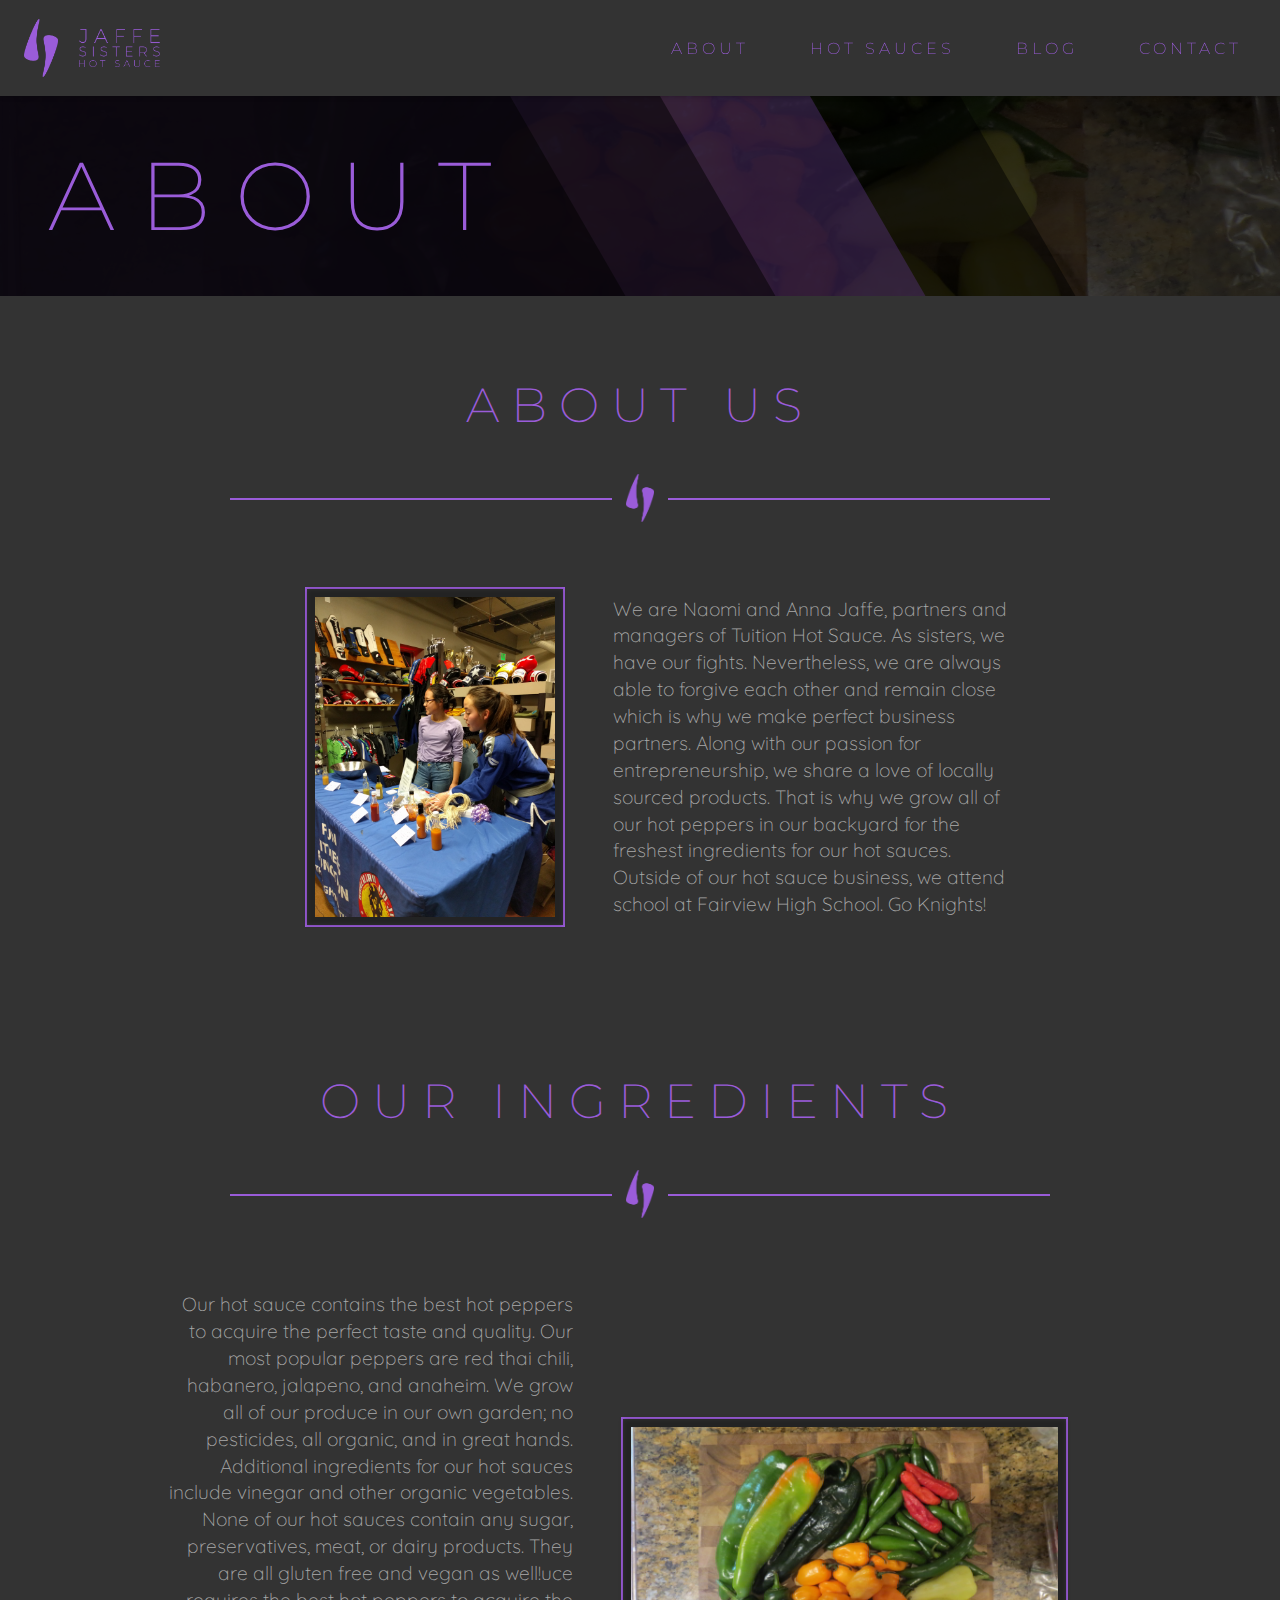
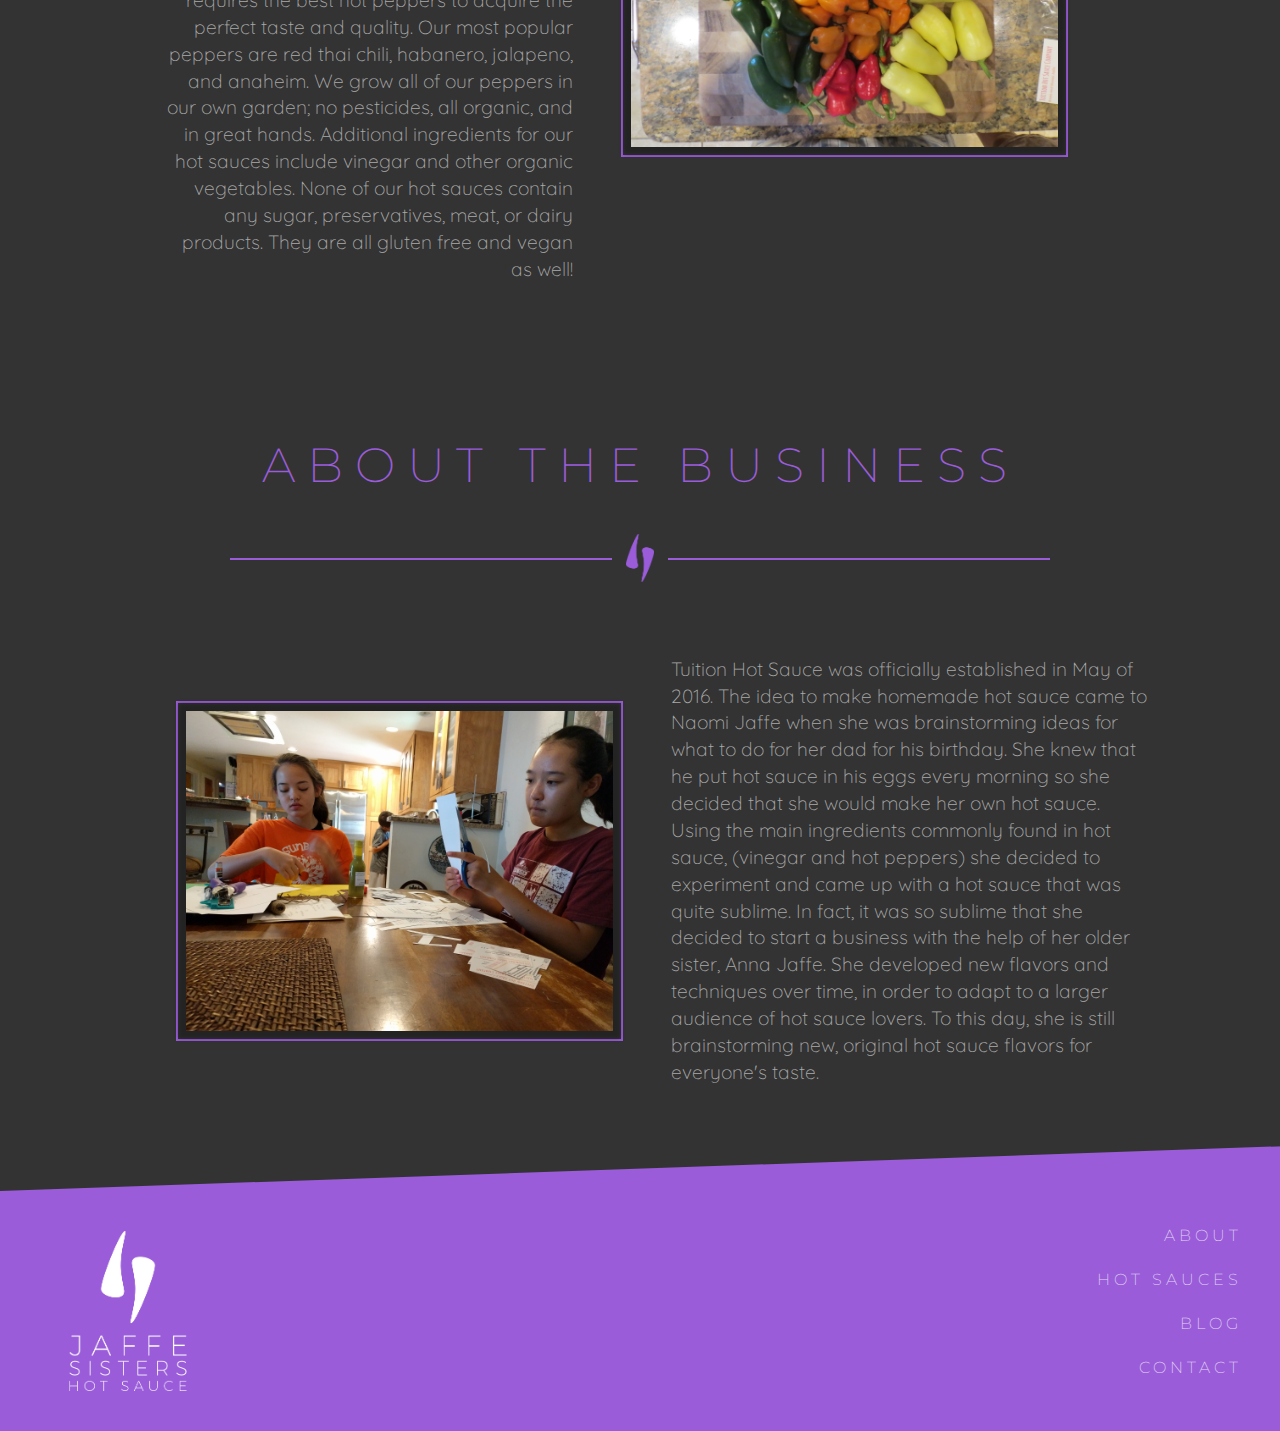
==== about.html @ bfc2181d "Update About Us Text.html" ====
<!DOCTYPE html>
<html>
<head>
  <meta name="viewport" content="width=device-width, initial-scale = 1.0, maximum-scale=1.0, user-scalable=no" /
  <link rel='shortcut icon' type='image/x-icon' href='favicon.ico'/>
  <link rel="stylesheet" type="text/css" href="style.css">
  <script src="jquery-3.2.1.min.js"></script>
  <script src="script.js"></script>
</head>
<body>
  <div id="everything-outer">
    <div class="header-fixed">
      <div class="full-relative">
        <a href="index.html" id="header-logo-left">
          <img src="peppers.png" class="header-logo-icon"/>
          <img src="text.png" class="header-logo-text"/>
        </a>
        <div id="header-right">
          <a class="header-link cool-hover" href="about.html">about</a>
          <a class="header-link cool-hover" href="sauces.html">hot sauces</a>
          <a target="_blank" href="https://tuitionhotsauce.blogspot.com/" class="header-link cool-hover">blog</a>
          <a class="header-link cool-hover" href="contact.html">contact</a>
        </div>
        <div id="hamburger-outer">
          <div class="full-relative">
            <div class="burger" id="burger1"></div>
            <div class="burger" id="burger2"></div>
            <div class="burger" id="burger3"></div>
          </div>
        </div>
      </div>
    </div>
    <div id="header-normal" style="background-image: url('img/1.jpg')">
      <div id="header-mask">
        <h1 id="header-text">about</h1>
        <div id="cool-divs">
          <div></div>
          <div></div>
          <div></div>
          <div></div>
        </div>
      </div>
    </div>
    <div id="content">
      <h1 id="about-header">about us</h1>
      <div class="fancy-hr">
        <div class="fancy-hr-line"></div>
        <div class="fancy-hr-middle"></div>
      </div>
      <div class="section">
        <div class="content-img">
          <img src="img/2.jpg" />
        </div>
        <p style="width: 40%">We are Naomi and Anna Jaffe, partners and managers of Tuition Hot Sauce. As sisters, we have our fights. Nevertheless, we are always able to forgive each other and remain close which is why we make perfect business partners. Along with our passion for entrepreneurship, we share a love of locally sourced products. That is why we grow all of our hot peppers in our backyard for the freshest ingredients for our hot sauces. Outside of our hot sauce business, we attend school at Fairview High School. Go Knights!</p>
      </div>
      <h1 id="ingredients-header">our ingredients</h1>
      <div class="fancy-hr">
        <div class="fancy-hr-line"></div>
        <div class="fancy-hr-middle"></div>
      </div>
      <div class="section">
        <p class="align-right" style="width: 40%">Our hot sauce contains the best hot peppers to acquire the perfect taste and quality. Our most popular peppers are red thai chili, habanero, jalapeno, and anaheim. We grow all of our produce in our own garden; no pesticides, all organic, and in great hands. Additional ingredients for our hot sauces include vinegar and other organic vegetables. None of our hot sauces contain any sugar, preservatives, meat, or dairy products. They are all gluten free and vegan as well!uce requires the best hot peppers to acquire the perfect taste and quality. Our most popular peppers are red thai chili, habanero, jalapeno, and anaheim. We grow all of our peppers in our own garden; no pesticides, all organic, and in great hands. Additional ingredients for our hot sauces include vinegar and other organic vegetables. None of our hot sauces contain any sugar, preservatives, meat, or dairy products. They are all gluten free and vegan as well!</p>
        <div class="content-img">
          <img src="img/1.jpg" />
        </div>
      </div>
      <h1 id="business-header">about the business</h1>
      <div class="fancy-hr">
        <div class="fancy-hr-line"></div>
        <div class="fancy-hr-middle"></div>
      </div>
      <div class="section">
        <div class="content-img">
          <img src="img/3.jpg" />
        </div>
        <p>Tuition Hot Sauce was officially established in May of 2016. The idea to make homemade hot sauce came to Naomi Jaffe when she was brainstorming ideas for what to do for her dad for his birthday. She knew that he put hot sauce in his eggs every morning so she decided that she would make her own hot sauce. Using the main ingredients commonly found in hot sauce, (vinegar and hot peppers) she decided to experiment and came up with a hot sauce that was quite sublime. In fact, it was so sublime that she decided to start a business with the help of her older sister, Anna Jaffe. She developed new flavors and techniques over time, in order to adapt to a larger audience of hot sauce lovers. To this day, she is still brainstorming new, original hot sauce flavors for everyone's taste.</p>
      </div>
    </div>
    <div id="footer">
      <a id="footer-logo" href="index.html">
        <img src="logo-white.png" />
      </a>
      <div id="footer-links">
        <a class="footer-link" href="about.html">about</a>
        <a class="footer-link" href="sauces.html">hot sauces</a>
        <a class="footer-link" target="_blank" href="https://tuitionhotsauce.blogspot.com/">blog</a>
        <a class="footer-link" href="contact.html">contact</a>
      </div>
    </div>
  </div>
</body>
</html>
---- style.css ----
@import url('https://fonts.googleapis.com/css?family=Montserrat:200,300,700|Quicksand:400,700');

* {
  margin: 0;
  height: 0;
  font-family: 'Quicksand', 'HelveticaNeue', helvetica, Arial, sans-serif;
  font-weight: 300;
}

/*TODO FIX HORIZONTAL SCROLLING ON MOBILE*/

body {
  background-color: #333;
  overflow-x: hidden;
  width: 100%;
  max-width: 100%;
}

.full-relative {
  width: 100%;
  height: 100%;
  position: relative;
}

.header-fixed {
  z-index: 10;
  background-color: #333;
  box-shadow: 0 0 5px rgba(0, 0, 0, 0.3);
  height: 6em;
  width: 100vw;
  position: fixed;
}

#home-header {
  box-shadow: none;
  height: 25em;
  /* Permalink - use to edit and share this gradient: http://colorzilla.com/gradient-editor/#000000+0,000000+100&0.65+0,0+100;Neutral+Density */
  background: -moz-linear-gradient(top,  rgba(0,0,0,1) 0%, rgba(0,0,0,0) 100%); /* FF3.6-15 */
  background: -webkit-linear-gradient(top,  rgba(0,0,0,1) 0%,rgba(0,0,0,0) 100%); /* Chrome10-25,Safari5.1-6 */
  background: linear-gradient(to bottom,  rgba(0,0,0,1) 0%,rgba(0,0,0,0) 100%); /* W3C, IE10+, FF16+, Chrome26+, Opera12+, Safari7+ */
  filter: progid:DXImageTransform.Microsoft.gradient( startColorstr='#a6000000', endColorstr='#00000000',GradientType=0 ); /* IE6-9 */
}

#home-header > .full-relative {
  height: 6em;
}

#header-logo-left {
  position: absolute;
  left: 0.5em;
  height: 100%;
  display: flex;
  justify-content: flex-start;
  align-items: center;
}

.header-logo-icon {
  height: 60%;
  width: auto;
  margin: 1em;
}

.header-logo-text {
  height: 40%;
  width: auto;
  margin-left: 0.35em;
}

#header-right {
  position: absolute;
  height: 100%;
  right: 0.5em;
  display: flex;
  justify-content: flex-end;
  align-items: center;
}

.header-link {
  text-decoration: none;
  font-family: "Montserrat", "Roboto", helvetica, Arial, sans-serif;
  font-weight: 200;
  text-transform: uppercase;
  position: relative;
  color: #9a5cd9;
  font-size: 1em;
  letter-spacing: 0.25em;
  margin: 1.5em;
  padding: 0.4em;
  height: auto;
  cursor: pointer;
  overflow: hidden;
}

.cool-hover::before {
  content: "";
  position: absolute;
  height: 100%;
  width: 100%;
  transform: rotate(45deg) scale(1, 0);
  -webkit-transform: rotate(45deg) scale(1, 0);
  z-index: -1;
  bottom: 0;
  left: 0;
  opacity: 0;
  background-color: #9a5cd9;
  transition: transform 0.5s, -webkit-transform 0.5s, opacity 0.5s, background-color 0.25s;
  -webkit-transition: transform 0.5s, -webkit-transform 0.5s, opacity 0.5s, background-color 0.25s;
}

.cool-hover:hover::before {
  opacity: 0.15;
  transform: rotate(45deg) scale(1, 4.25);
  -webkit-transform: rotate(45deg) scale(1, 4.25);
  transition: transform 0.5s, -webkit-transform 0.5s, background-color 0.25s;
  -webkit-transition: transform 0.5s, -webkit-transform 0.5s, background-color 0.25s;
}

.cool-hover:active::before {
  background-color: #CCACEC;
  transition: transform 0.5s, -webkit-transform 0.5s, background-color 0.25s;
  -webkit-transition: transform 0.5s, -webkit-transform 0.5s, background-color 0.25s;
}

#header-normal {
  background-size: cover;
  background-position: center center;
  width: 100%;
  height: 12.5em;
  top: 6em; /*to compensate for the header*/
  position: relative;
  display: block;
}

#header-mask {
  height: 100%;
  width: 100%;
  position: relative;
  background-color: rgba(0, 0, 0, 0.75);
  overflow: hidden;
}

#cool-divs {
  height: 100%;
  width: 100%;
  overflow: hidden;
}

#cool-divs > div {
  height: 600%;
  width: 150%;
  position: absolute;
  left: 0;
  background-color: rgba(0, 0, 0, 0.5);
  transform: rotate(60deg);
  -webkit-transform: rotate(60deg);
  transform-origin: center top;
  -webkit-transform-origin: center top;
}

#cool-divs > div:nth-child(1) {
  background-color: rgba(154, 92, 217, 0.5);
  left: -150px;
}

#cool-divs > div:nth-child(2) {
  left: -300px;
}

#cool-divs > div:nth-child(3) {
  left: -450px;
}

#header-text {
  z-index: 1;
  font-family: "Montserrat", "Roboto", helvetica, Arial, sans-serif;
  font-weight: 200;
  text-transform: uppercase;
  position: absolute;
  font-size: 6em;
  margin-left: 0.5em;
  color: #9a5cd9;
  line-height: 12.5rem;
  letter-spacing: 0.25em;
  vertical-align: middle;
}

#home-carousel-outer {
  height: 100vh;
  width: 100vw;
  position: absolute;
}

#home-carousel-mask {
  z-index: 4345;
  pointer-events: none;
}

.loading {
  position: absolute;
  top: 85%;
  left: 2.5%;
  font-size: 4vw;
  font-family: "Montserrat", "Roboto", helvetica, Arial, sans-serif;
  font-weight: 200;
  text-transform: uppercase;
  letter-spacing: 0.25em;
  color: #aaa;
}

.slide {
  height: 100%;
  width: 100%;
  opacity: 1;
  position: absolute;
  background-position: center center;
  background-size: cover;
  transition: opacity 1.5s linear 0.5s;
  -webkit-transition: opacity 1.5s linear 0.5s;
}

.slide.hidden {
  opacity: 0;
  pointer-events: none;
}

.info {
  pointer-events: auto;
  background-color: #9a5cd9;
  height: auto;
  width: auto;
  position: absolute;
  bottom: 2em;
  left: 2em;
  overflow: hidden;
}

.info > h1 {
  text-decoration: none;
  font-family: "Montserrat", "Roboto", helvetica, Arial, sans-serif;
  font-weight: 200;
  text-transform: uppercase;
  letter-spacing: 0.25em;
  font-size: 2em;
  width: auto;
  max-width: 10em;
  margin: 2rem 2rem 0.5rem 2rem;
  height: auto;
  color: #fff;
  text-align: left;
}

.info > p {
  display: block;
  margin: 1em 2em 2em 2em;
  color: #fff;
  width: auto;
  height: auto;
  max-width: 20em;
}

.info > a {
  height: auto;
  width: auto;
  color: #9a5cd9;
  background-color: rgba(255, 255, 255, 0.9);
  text-decoration: none;
  font-family: "Montserrat", "Roboto", helvetica, Arial, sans-serif;
  font-weight: 200;
  text-transform: uppercase;
  letter-spacing: 0.25em;
  font-size: 1em;
  padding: 0.25em 0.5em;
  cursor: pointer;
  display: inline-block;
  margin: 4em 2em 2em 2em;
  transition: background-color 0.25s;
  -webkit-transition: background-color 0.25s;
}

.info > a:hover {
  background-color: #fff;
}

#contact-upper {
  width: 100%;
  height: 40em;
}

#contact-upper > div:not(.fancy-hr) {
  width: 47%;
  display: inline-block;
  margin-top: -3em;
  vertical-align: top;
  height: auto;
}

#contact-upper h3 {
  font-family: "Montserrat", "Roboto", helvetica, Arial, sans-serif;
  font-weight: 200;
  text-transform: uppercase;
  letter-spacing: 0.25em;
  font-size: 1.5em;
  margin: 2em 0 0.25em 0;
  width: auto;
  height: auto;
  display: block;
  width: 100%;
  color: #9a5cd9;
}

#footer.contact-footer {
  margin-top: 25em;
}

input {
  border: 0;
  outline: 0;
  border-radius: 0;
  outline: 0;
  background-color: transparent;
  border-bottom: 2px solid #9a5cd9;
  height: auto;
  font-size: 1em;
  padding: 0.25em;
  color: #999;
  font-family: "Montserrat", "Roboto", helvetica, Arial, sans-serif;
  font-weight: 700;
  display: block;
  width: 20em;
  transition: width 0.25s;
  -webkit-transition: width 0.25s;
}

input:hover {
  width: 22em;
}

input:focus {
  width: 25em;
}

textarea {
  outline: 0;
  border-radius: 0;
  background-color: transparent;
  border: 2px solid #9a5cd9;
  height: 10em;
  font-size: 1em;
  padding: 0.25em;
  color: #999;
  font-family: "Montserrat", "Roboto", helvetica, Arial, sans-serif;
  font-weight: 700;
  display: block;
  width: 90%;
}

select {
  outline: 0;
  border: 0;
  border-radius: 0;
  border-bottom: 2px solid #9a5cd9;
  background-color: transparent;
  width: 20em;
  height: 2em;
  font-size: 1em;
  padding: 0.25em;
  color: #999;
  font-family: "Montserrat", "Roboto", helvetica, Arial, sans-serif;
  font-weight: 900;
  text-transform: uppercase;
  letter-spacing: 0.25em;
  -webkit-appearance: none;
  -moz-appearance: none;
  appearance: none;
  cursor: pointer;
  /*background: url(http://www.stackoverflow.com/favicon.ico) 96% / 15% no-repeat #eee;*/
  transition: width 0.25s;
  -webkit-transition: width 0.25s;
}

select:hover {
  width: 22em;
}

select:active {
  width: 25em;
}

.form-lower {
  height: auto;
  width: 100%;
  opacity: 1;
  position: relative;
  transition: opacity 0.25s;
  -webkit-transition: opacity 0.25s;
}

.form-lower.invisible {
  opacity: 0;
  transition: opacity 0.25s;
  -webkit-transition: opacity 0.25s;
}

.form-lower.hidden {
  position: absolute;
}

#order-info {
  width: 100%;
  height: auto;
}

#order-info > * {
  display: inline-block;
}

#order-info > input {
  width: 10em;
}

#order-info > select {
  width: 20em;
}

#email-submit {
  font-family: "Montserrat", "Roboto", helvetica, Arial, sans-serif;
  font-weight: 200;
  text-transform: uppercase;
  letter-spacing: 0.25em;
  font-size: 1.5em;
  margin: 1em 0;
  padding: 0.25em 0.5em;
  border: 1px solid #9a5cd9;
  background-color: transparent;
  color: #9a5cd9;
  position: relative;
  display: table;
  text-decoration: none;
  width: auto;
  height: auto;
  cursor: pointer;
  transition: color 0.25s, background-color 0.25s;
  -webkit-transition: color 0.25s, background-color 0.25s;
}

#email-submit:hover {
  color: #fff;
  background-color: #9a5cd9;
}

#content {
  top: 8em;
  width: 80%;
  height: auto;
  margin-left: 10%;
  position: relative;
  display: block;
}

#content > p > a {
  color: inherit;
  text-decoration: underline;
}

#content > h1 {
  text-decoration: none;
  font-family: "Montserrat", "Roboto", helvetica, Arial, sans-serif;
  font-weight: 200;
  text-transform: uppercase;
  letter-spacing: 0.25em;
  font-size: 3em;
  margin: 9rem 0 -1.5rem 0;
  color: #9A5CD9;
  height: auto;
  display: block;
  text-align: center;
}

#content > h1:first-child {
  margin: 1em 0 -0.5em 0;
}

.section {
  width: 100%;
  height: auto;
  display: flex;
  flex-wrap: nowrap;
  justify-content: center;
  align-items: center;
}

.section > p {
  width: 60%;
  font-size: 1.2em;
  line-height: 1.4;
}

.align-right {
  text-align: right;
}

.sauce-section {
  height: auto;
  margin-bottom: 3rem;
  /*background-color: rgb(67, 42, 75);*/
}

.sauce {
  display: block;
  align-self: flex-end;
  position: relative;
  margin: 3em;
  margin-bottom: 0;
  height: 70vh;
  width: 30%;
}

.sauce > img {
  height: 100%;
  width: auto;
}

.status-button {
  position: absolute;
  bottom: 2.5%;
  right: -10%;
  height: 6rem;
  width: 6rem;
  line-height: 6rem;
  transform: rotate(-30deg);
  -webkit-transform: rotate(-30deg);
  border-radius: 10em;
  box-shadow: -2px 2px 2px rgba(0, 0, 0, 0.2);
}

.status-button.instock {
  background-color: rgb(57, 167, 65);
}
.status-button.instock > p {
  margin-top: 0.875em;
}
.status-button.soldout {
  background-color: rgb(164, 53, 24);
}
.status-button.soldout > p {
  margin-top: 1.125em;
}

.order-button.soldout {
  pointer-events: none;
  opacity: 0.5;
}

.status-button > p {
  text-transform: uppercase;
  font-family: "Montserrat", "Roboto", helvetica, Arial, sans-serif;
  font-weight: 800;
  vertical-align: middle;
  text-align: center;
  line-height: 1;
  color: #fff;
  font-size: 1.5em;
}

.sauce-info {
  margin: 4em 4em 0 4em;
  align-self: flex-start;
  position: relative;
  height: auto;
}

.sauce-info.right, .sauce-info.right > h1, .sauce-info.right > h2, .sauce-info.right > h3, .sauce-info.right > h4, .sauce-info.right > p {
  text-align: right;
}

.sauce-info.right > h4 {
  right: 0;
}

.sauce-info > h4 {
  font-family: "Montserrat", "Roboto", helvetica, Arial, sans-serif;
  font-weight: 200;
  text-transform: uppercase;
  letter-spacing: 0.25em;
  font-size: 1.75em;
  margin-top: 2rem;
  height: auto;
  opacity: 0.75;
  color: #fff;
}

.sauce-info > h2 {
  font-family: "Montserrat", "Roboto", helvetica, Arial, sans-serif;
  font-weight: 200;
  text-transform: uppercase;
  letter-spacing: 0.25em;
  font-size: 3em;
  height: auto;
  color: #9a5cd9;
  text-align: left;
}

.sauce-info > h2 + h3 {
  margin-top: 0;
}

.sauce-info > h3 {
  margin-top: 1em;
  font-family: "Montserrat", "Roboto", helvetica, Arial, sans-serif;
  font-weight: 800;
  text-transform: uppercase;
  letter-spacing: 0.25em;
  font-size: 1em;
  height: auto;
  color: #fff;
  opacity: 0.5;
  text-align: left;
}

.sauce-info > p {
  margin-top: 1.5em;
  font-size: 1.5em;
  display: block;
  color: #fff;
  width: auto;
  height: auto;
}

.sauce-info > a {
  height: auto;
  width: auto;
  color: #9a5cd9;
  border: 1px solid #9a5cd9;
  background-color: transparent;
  text-decoration: none;
  font-family: "Montserrat", "Roboto", helvetica, Arial, sans-serif;
  font-weight: 200;
  text-transform: uppercase;
  letter-spacing: 0.25em;
  font-size: 1em;
  padding: 0.25em 0.5em;
  cursor: pointer;
  display: inline-block;
  margin-top: 2em;
  transition: background-color 0.25s, color 0.25s;
  -webkit-transition: background-color 0.25s, color 0.25s;
}
.sauce-info > a:hover {
  background-color: #9a5cd9;
  color: #fff;
}

.content-img {
  margin: 0 3em;
  height: 20em;
  width: auto;
  display: block;
  position: relative;
  padding: 0.5em;
  /*background-color: #471B74;*/
  border: 2px solid #9A5CD9
}

.content-img > img {
  box-shadow: 0 0 0.25em 0.5em rgba(0, 0, 0, 0.3);
  height: 20em;
  width: auto;
}

p {
  line-height: 1.5;
  margin: 0.5em 0;
  height: auto;
  display: block;
  color: #aaa;
}

.fancy-hr {
  height: 3em;
  width: 80%;
  margin: 4em auto;
  position: relative;
}

.fancy-hr-middle {
  position: absolute;
  background-color: #333;
  background-image: url('peppers.png');
  height: 3em;
  width: 3.5em;
  left: 0;
  right: 0;
  margin: 0 auto;
  background-size: contain;
  background-position: center center;
  background-repeat: no-repeat;
}

.fancy-hr-line {
  width: 100%;
  height: 2px;
  background-color: #9A5CD9;
  position: absolute;
  top: 50%;
}

.fancy-border {
  overflow: hidden;
}

.fancy-border::before {
  content: "";
  position: absolute;
  left: 0;
  top: 0;
  height: 100%;
  margin-top: -126.5%;
  width: 150%;
  background-color: #9A5CD9;
  transform: rotate(5deg);
  -webkit-transform: rotate(5deg);
}

.fancy-border::after {
  content: "";
  position: absolute;
  left: -14%;
  top: 97.5%;
  height: 100%;
  width: 150%;
  background-color: #9A5CD9;
  transform: rotate(5deg);
  -webkit-transform: rotate(5deg);
}

.horizontal-border::before {
  margin-top: -84%;
}

#footer {
  width: 100%;
  height: 15em;
  position: relative;
  top: 6em;
  margin-top: 8em;
  background-color: #9A5CD9;
  color: #fff;
  display: flex;
  justify-content: space-between;
  align-items: center;
}

#footer::before {
  content: "";
  position: absolute;
  width: 200%;
  height: 4em;
  background-color: #9A5CD9;
  top: 0;
  left: 0;
  z-index: -1;
  transform: rotate(-2deg);
  -webkit-transform: rotate(-2deg);
  transform-origin: top left;
  -webkit-transform-origin: top left;
}

#footer-logo {
  height: 10em;
  width: auto;
  margin-left: 3em;
}

#footer-logo > img {
  height: 10em;
  width: auto;
}

#footer-links {
  position: relative;
  display: block;
  margin-right: 2em;
  margin-top: -2em;
  width: auto;
  height: 11em;
  display: flex;
  justify-content: flex-end;
  align-items: flex-end;
  flex-wrap: wrap;
}

.footer-link {
  width: 100%;
  text-decoration: none;
  font-family: "Montserrat", "Roboto", helvetica, Arial, sans-serif;
  font-weight: 200;
  text-transform: uppercase;
  position: relative;
  color: #fff;
  opacity: 0.75;
  font-size: 1em;
  letter-spacing: 0.25em;
  text-align: right;
  padding: 0.4em;
  height: auto;
  cursor: pointer;
  overflow: hidden;
  transition: opacity 0.25s;
  -webkit-transition: opacity 0.25s;
}

.footer-link:hover {
  opacity: 1;
}

#hamburger-outer {
  display: none;
}

@media screen and (max-width: 1000px) {
  #header-right {
    height: auto;
    max-height: 0px;
    flex-wrap: wrap;
    width: 100%;
    right: 0;
    overflow: hidden;
    top: 6rem;
    box-shadow: 0 10px 10px rgba(0, 0, 0, 0.2);
    transition: max-height 0.25s;
    -webkit-transition: max-height 0.25s;
  }

  .cool-hover::before {
    display: none;
  }

  .header-fixed {
    z-index: 10000;
  }

  #home-carousel-outer {
    z-index: -1;
  }

  #header-right.expanded {
    max-height: 24rem;
    z-index: 1000000;
  }

  #header-right > .header-link {
    cursor: pointer;
    font-size: 2em;
    height: 6rem;
    line-height: 6rem;
    vertical-align: center;
    text-align: right;
    width: 100%;
    margin: 0;
    padding: 0;
    z-index: 1000;
    padding-right: 1em !important;
    background-color: #333;
    border-top: 1px solid #444;
    transition: background-color 0.25s;
    -webkit-transition: background-color 0.25s;
  }

  #header-right > .header-link:hover {
    background-color: #3a3a3a;
  }

  #hamburger-outer {
    display: block;
    position: absolute;
    cursor: pointer;
    right: 2rem;
    top: 1rem;
    height: 4rem;
    width: 4rem;
  }

  .burger {
    height: 2px;
    width: 80%;
    left: 10%;
    position: absolute;
    background-color: #9A5CD9;
    transform: translateX(0) rotate(0deg);
    -webkit-transform: translateX(0) rotate(0deg);
    transition: transform 0.25s, top 0.25s, left 0.25s;
    -webkit-transition: transform 0.25s, top 0.25s, left 0.25s;
  }

  #burger1 {
    top: 25%;
    transform-origin: center left;
  }

  #burger2 {
    top: 50%;
    transform-origin: center center;
  }

  #burger3 {
    top: 75%;
    transform: center right;
  }

  #hamburger-outer:hover > div > #burger1 {
    transform: translateX(7.5%) rotate(0);
  }
  #hamburger-outer:hover > div > #burger2 {
    transform: translateX(-7.5%) rotate(0);
  }
  #hamburger-outer:hover > div > #burger3 {
    transform: translateX(7.5%) rotate(0);
  }

  #hamburger-outer.expanded > div > #burger1 {
    top: 20%;
    left: 20%;
    transform: translateX(0) rotate(45deg);
  }
  #hamburger-outer.expanded > div > #burger2 {
    top: 50%;
    transform: translateX(0) rotate(45deg);
  }
  #hamburger-outer.expanded > div > #burger3 {
    top: 50%;
    transform: translateX(0) rotate(-45deg);
  }

  #header-text {
    font-size: 8vw;
  }
  .section {
    flex-wrap: wrap;
  }
  .sauce-section {
    flex-wrap: nowrap;
  }
  .section:not(.sauce-section) > * {
    width: 100%;
  }
  .section > p {
    order: 2;
    text-align: center;
    width: 90% !important;
  }
  .section > .content-img {
    height: 15em;
    width: auto;
    margin: 0 0 2em 0;
  }
  .content-img > img {
    height: 15em;
    width: auto;
  }

  .sauce-section {
    height: auto;
  }
  .sauce {
    padding: 0;
    margin: 0;
    order: -1;
    width: 6rem;
    height: 100%;
    align-self: flex-start;
  }
  .status-button {
    top: 5rem;
  }
  .sauce > img {
    height: 0;
    display: none;
  }
  .sauce-info {
    height: auto;
  }
  .sauce-info > h4 {
    position: relative;
    bottom: 0;
    top: 0.5em;
  }
  .sauce-info > h4 + h3 {
    position: relative;
    bottom: 0;
  }
  .sauce-info.right, .sauce-info.right > h1, .sauce-info.right > h2, .sauce-info.right > h3, .sauce-info.right > h4, .sauce-info.right > p {
    text-align: left;
  }

  .sauce-info.right > h4 {
    left: 0;
  }

  #contact-left, #contact-right {
    width: 100% !important;
    margin-bottom: 2em;
  }
  #footer.contact-footer {
    margin-top: 40em;
  }
}
@media screen and (max-width: 750px) {
  .status-button {
    display: none;
  }
  .sauce {
    display: none;
  }
  .sauce-info {
    width: 100%;
    padding: 0;
    margin: 2em 0;
  }
  .info {
    max-height: 60vh !important;
  }
  .info > h1 {
    font-size: 6vw;
  }
  .section:not(.sauce-section) > p {
    width: 100% !important;
    margin: 0;
    text-align: left;
  }
  #content > h1, .sauce-info > h2 {
    font-size: 8.5vw;
  }
  #content > h1 {
    margin: 4rem 0 -1.5rem 0;
  }

  select, input, input:hover, input:focus {
    width: 80vw;
  }

  #footer-logo, #footer-logo > img {
    height: 7.5em;
  }
  #footer-links {
    height: 10em;
  }

  #header-normal {
    height: 24vw;
  }

  .sauce-info > p {
    font-size: 5vw;
  }
  .sauce-info > h4 {
    font-size: 6.5vw;
  }

  #header-text {
    line-height: 24vw;
  }
}

@media screen and (max-width: 500px) {
  .info {
    width: 80vw;
  }
}
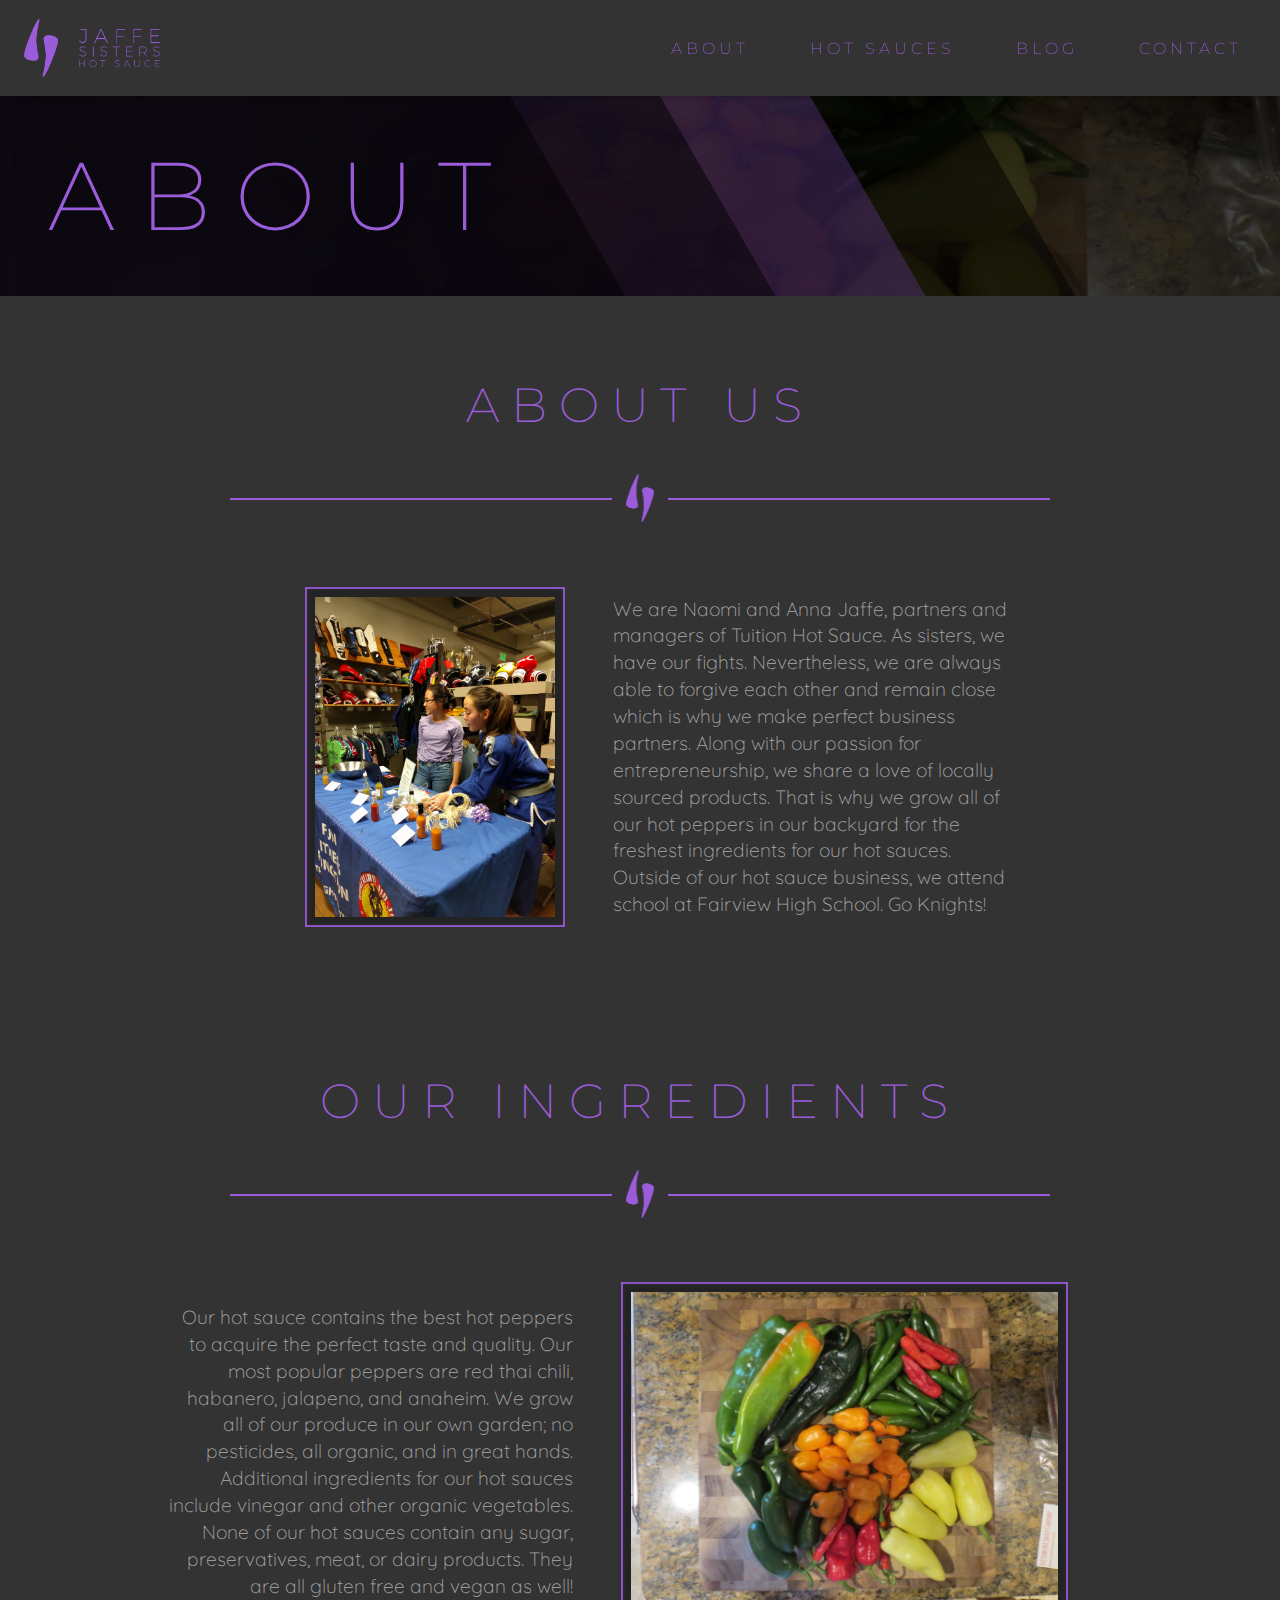
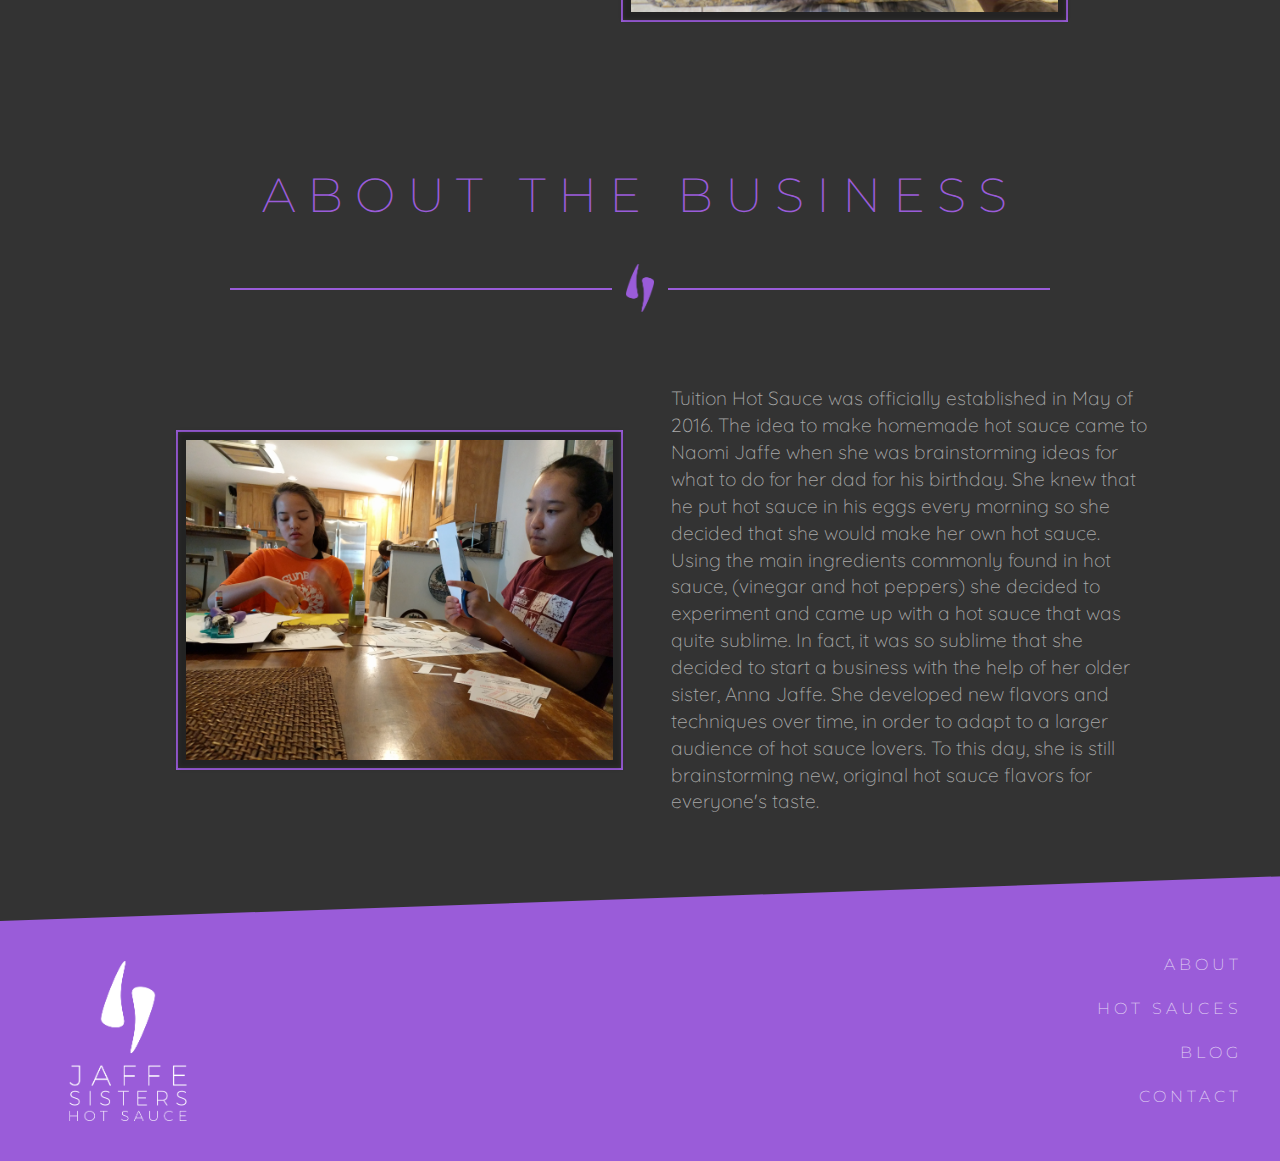
==== commit 1c2bf627: "Update ingredients text.html" ====
--- a/about.html
+++ b/about.html
@@ -59,7 +59,7 @@
         <div class="fancy-hr-middle"></div>
       </div>
       <div class="section">
-        <p class="align-right" style="width: 40%">Our hot sauce contains the best hot peppers to acquire the perfect taste and quality. Our most popular peppers are red thai chili, habanero, jalapeno, and anaheim. We grow all of our produce in our own garden; no pesticides, all organic, and in great hands. Additional ingredients for our hot sauces include vinegar and other organic vegetables. None of our hot sauces contain any sugar, preservatives, meat, or dairy products. They are all gluten free and vegan as well!uce requires the best hot peppers to acquire the perfect taste and quality. Our most popular peppers are red thai chili, habanero, jalapeno, and anaheim. We grow all of our peppers in our own garden; no pesticides, all organic, and in great hands. Additional ingredients for our hot sauces include vinegar and other organic vegetables. None of our hot sauces contain any sugar, preservatives, meat, or dairy products. They are all gluten free and vegan as well!</p>
+        <p class="align-right" style="width: 40%">Our hot sauce contains the best hot peppers to acquire the perfect taste and quality. Our most popular peppers are red thai chili, habanero, jalapeno, and anaheim. We grow all of our produce in our own garden; no pesticides, all organic, and in great hands. Additional ingredients for our hot sauces include vinegar and other organic vegetables. None of our hot sauces contain any sugar, preservatives, meat, or dairy products. They are all gluten free and vegan as well!</p>
         <div class="content-img">
           <img src="img/1.jpg" />
         </div>
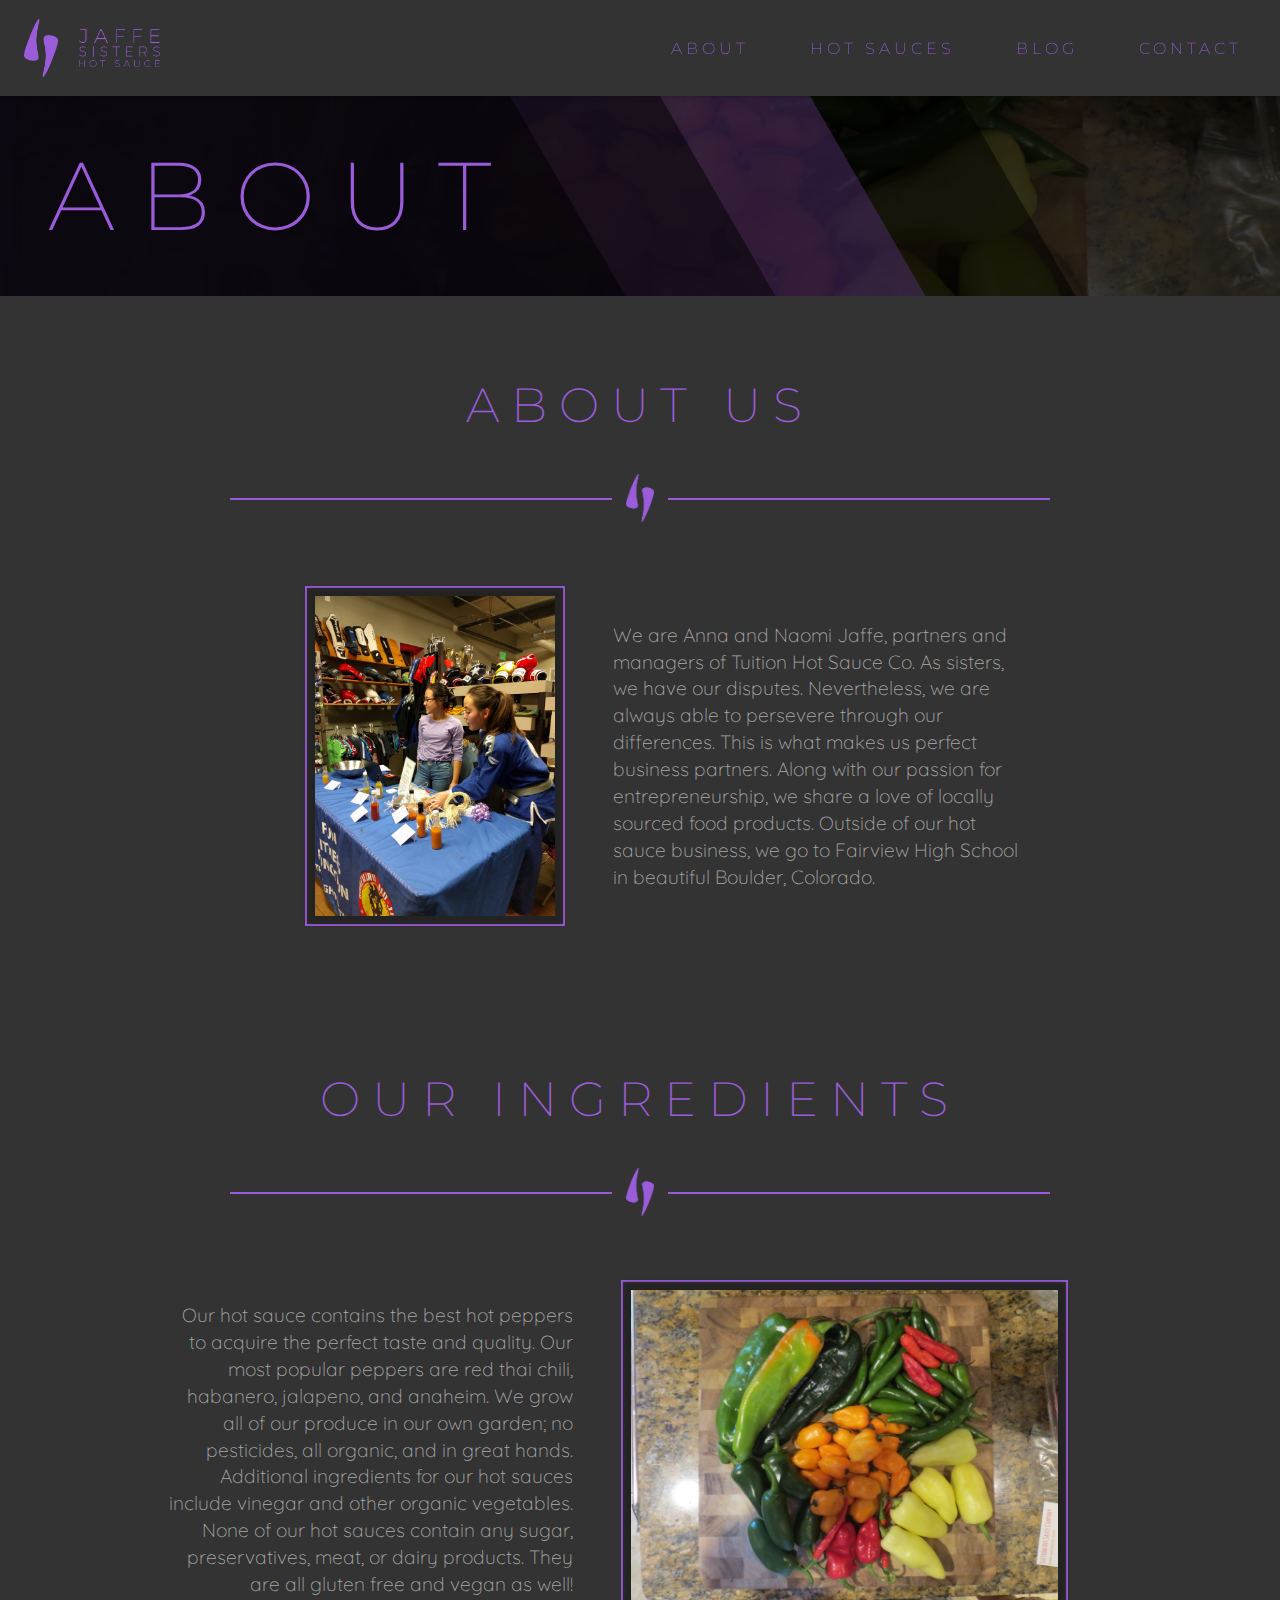
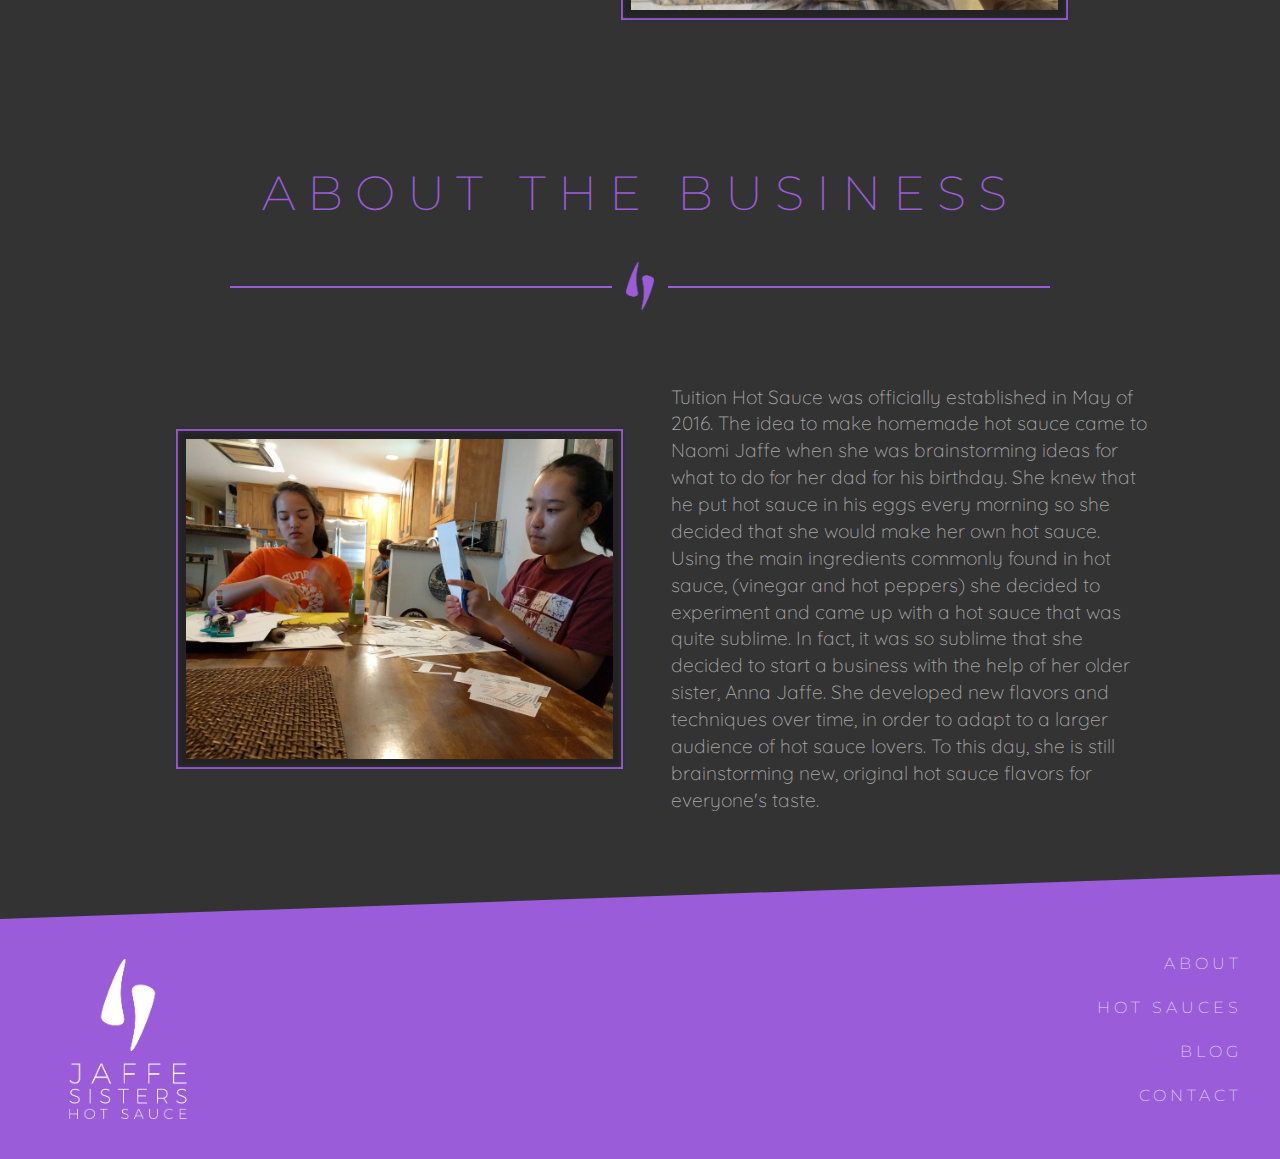
==== commit 6d8144da: "Update About Us paragraph.html" ====
--- a/about.html
+++ b/about.html
@@ -51,7 +51,7 @@
         <div class="content-img">
           <img src="img/2.jpg" />
         </div>
-        <p style="width: 40%">We are Naomi and Anna Jaffe, partners and managers of Tuition Hot Sauce. As sisters, we have our fights. Nevertheless, we are always able to forgive each other and remain close which is why we make perfect business partners. Along with our passion for entrepreneurship, we share a love of locally sourced products. That is why we grow all of our hot peppers in our backyard for the freshest ingredients for our hot sauces. Outside of our hot sauce business, we attend school at Fairview High School. Go Knights!</p>
+        <p style="width: 40%">We are Anna and Naomi Jaffe, partners and managers of Tuition Hot Sauce Co. As sisters, we have our disputes. Nevertheless, we are always able to persevere through our differences. This is what makes us perfect business partners. Along with our passion for entrepreneurship, we share a love of locally sourced food products. Outside of our hot sauce business, we go to Fairview High School in beautiful Boulder, Colorado.</p>
       </div>
       <h1 id="ingredients-header">our ingredients</h1>
       <div class="fancy-hr">
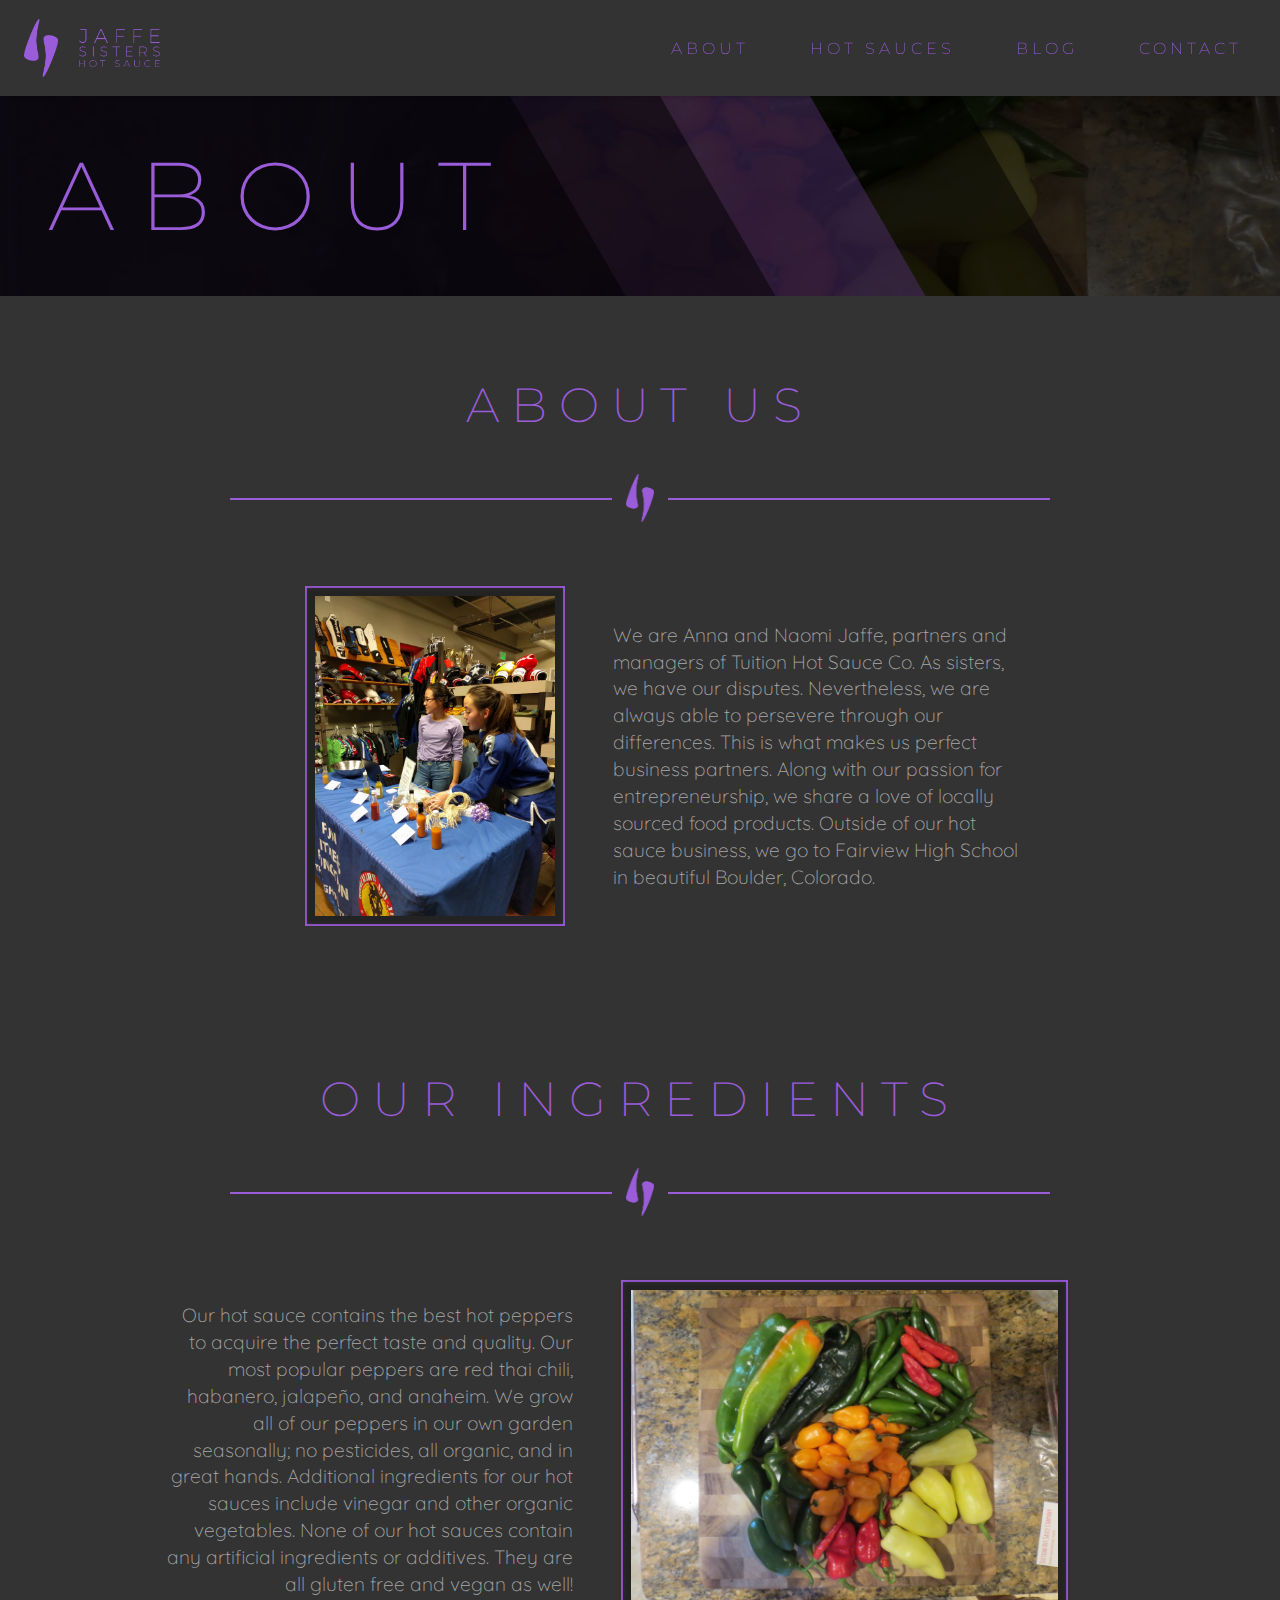
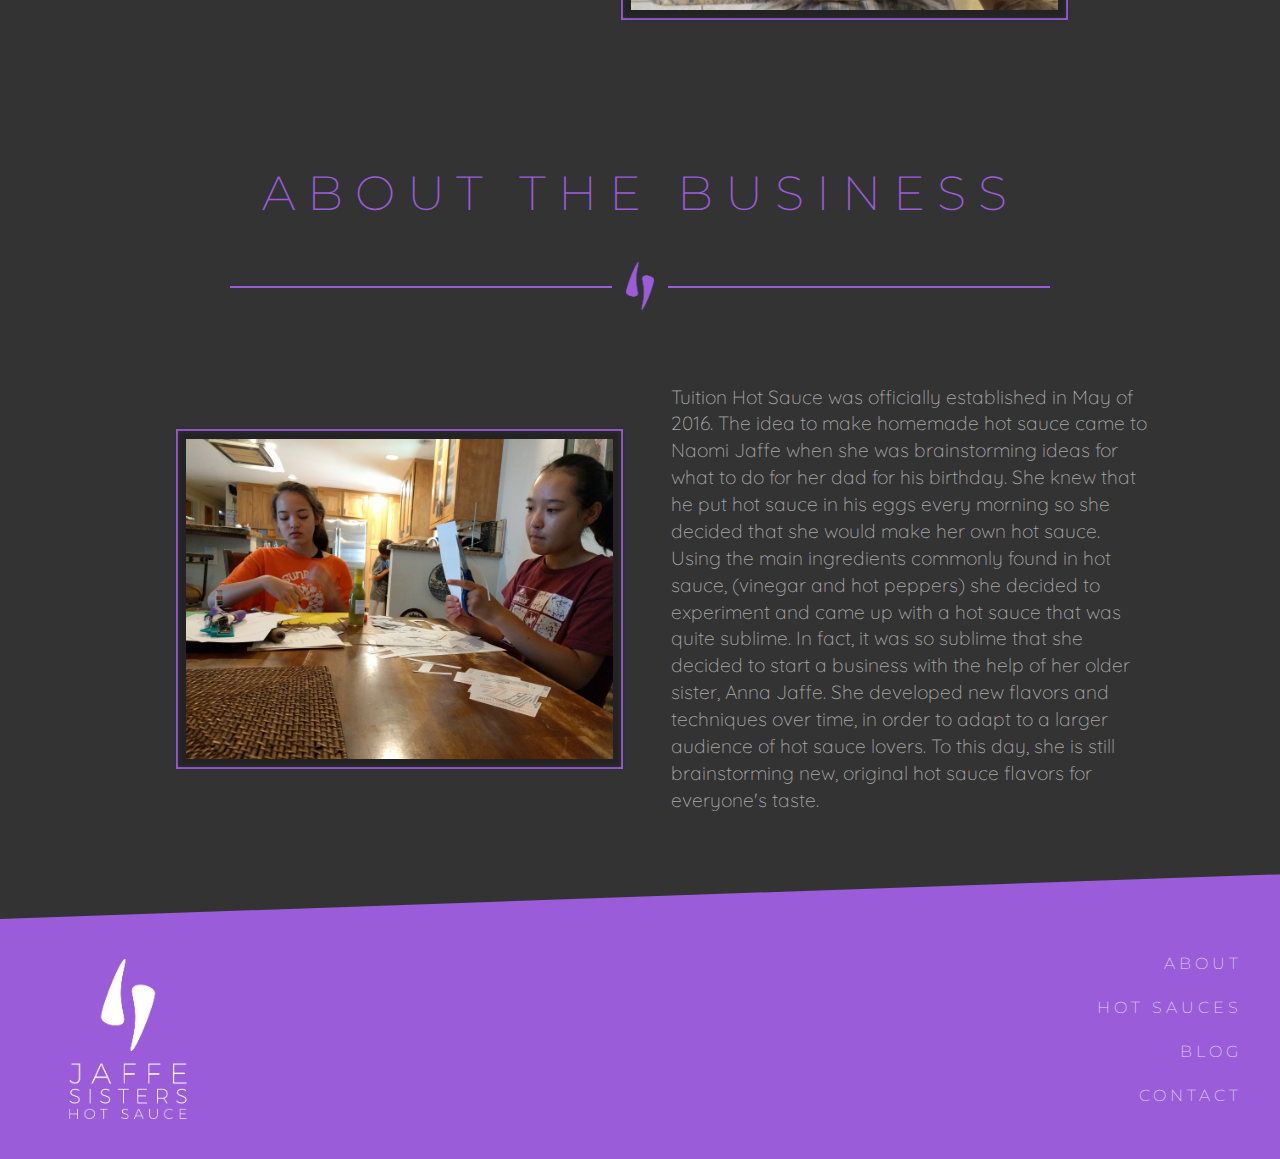
==== commit a4be87c5: "Update Ingredients paragraph.html" ====
--- a/about.html
+++ b/about.html
@@ -59,7 +59,7 @@
         <div class="fancy-hr-middle"></div>
       </div>
       <div class="section">
-        <p class="align-right" style="width: 40%">Our hot sauce contains the best hot peppers to acquire the perfect taste and quality. Our most popular peppers are red thai chili, habanero, jalapeno, and anaheim. We grow all of our produce in our own garden; no pesticides, all organic, and in great hands. Additional ingredients for our hot sauces include vinegar and other organic vegetables. None of our hot sauces contain any sugar, preservatives, meat, or dairy products. They are all gluten free and vegan as well!</p>
+        <p class="align-right" style="width: 40%">Our hot sauce contains the best hot peppers to acquire the perfect taste and quality. Our most popular peppers are red thai chili, habanero, jalapeño, and anaheim. We grow all of our peppers in our own garden seasonally; no pesticides, all organic, and in great hands. Additional ingredients for our hot sauces include vinegar and other organic vegetables. None of our hot sauces contain any artificial ingredients or additives. They are all gluten free and vegan as well!</p>
         <div class="content-img">
           <img src="img/1.jpg" />
         </div>
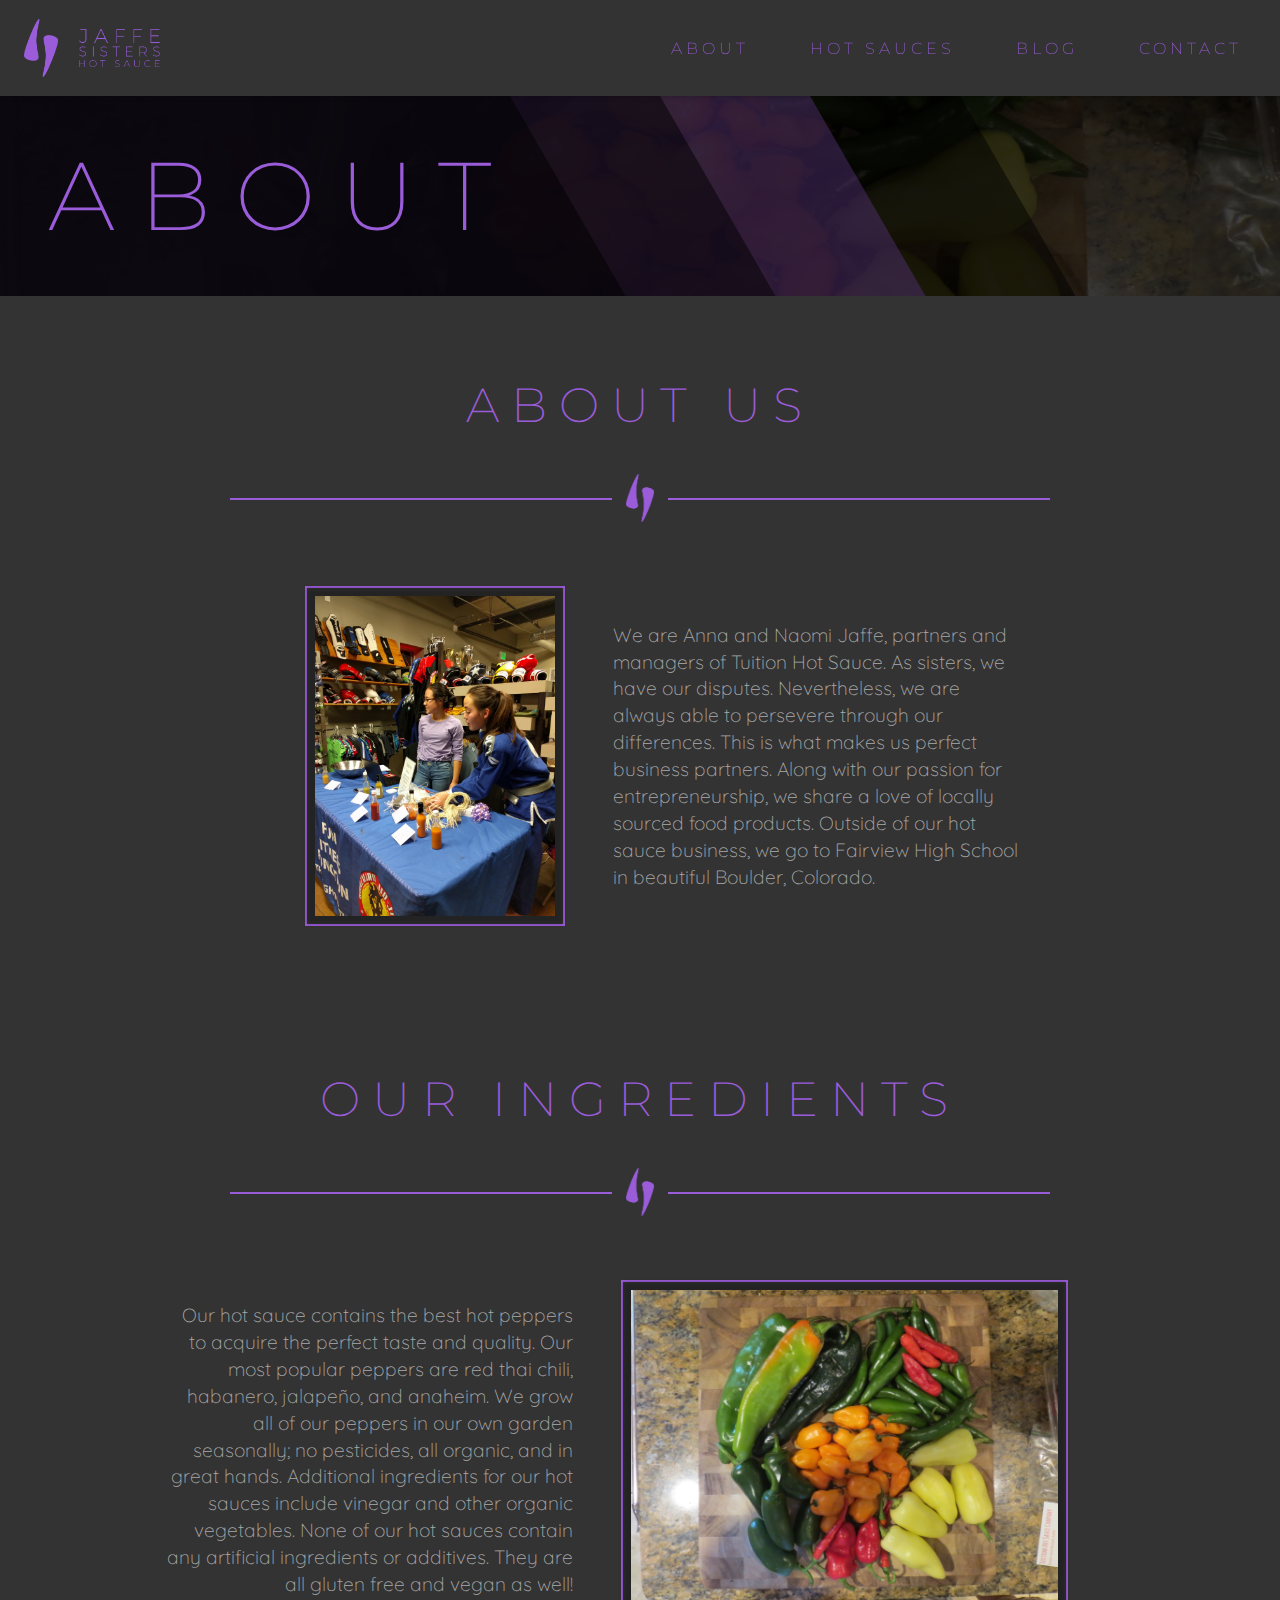
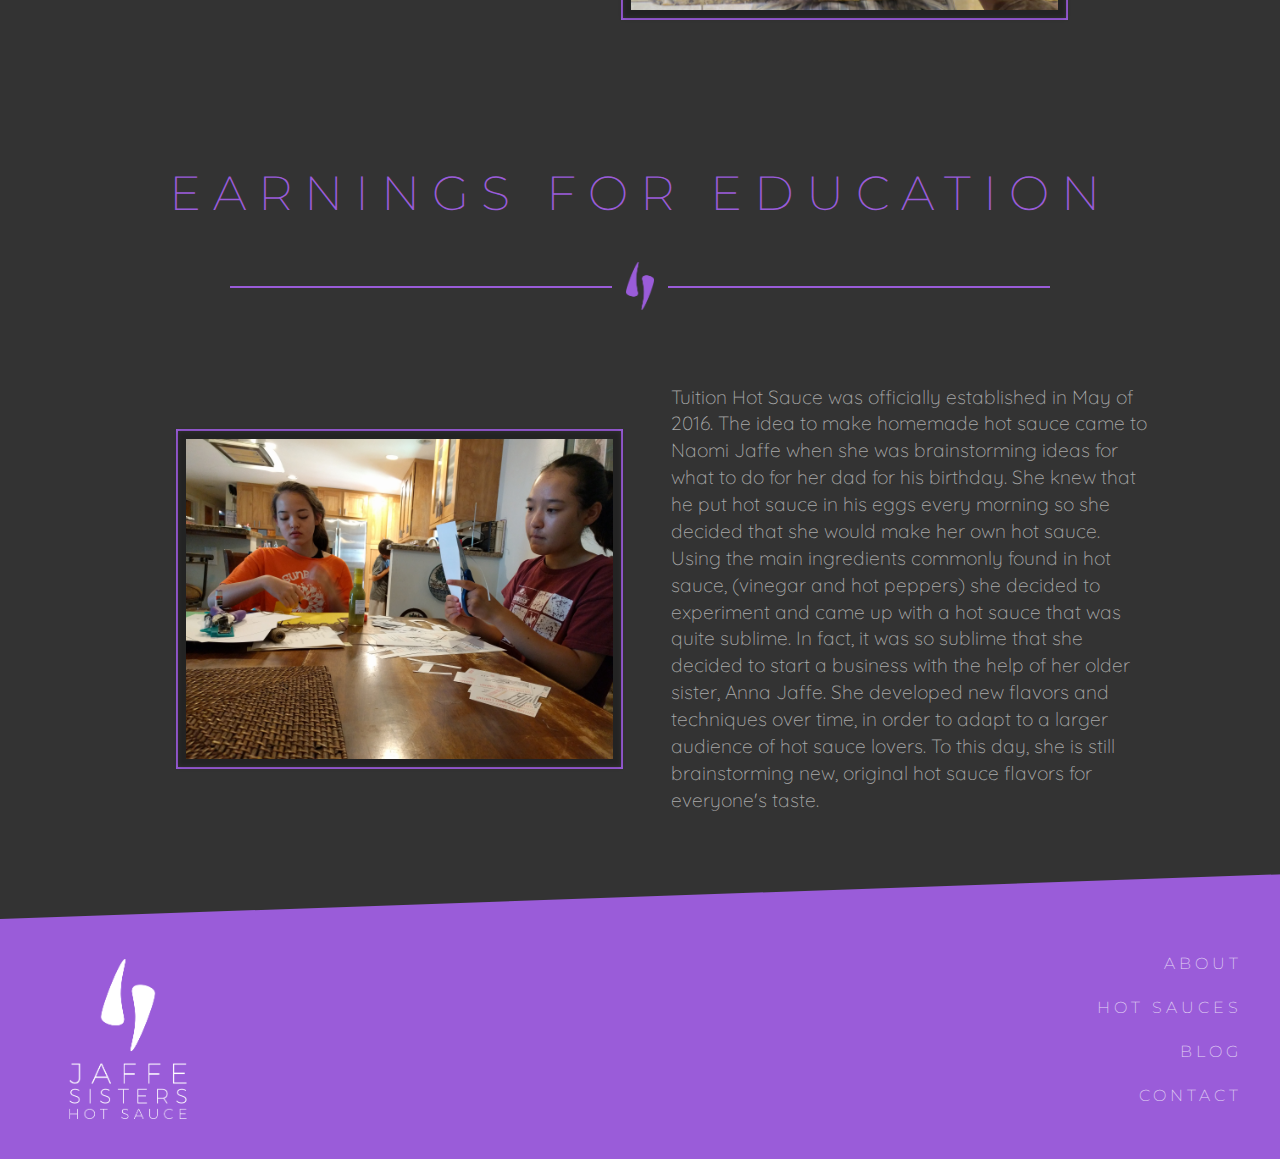
==== commit 21ff8734: "Update line 67 header "earnings for education" instead of "about business".html" ====
--- a/about.html
+++ b/about.html
@@ -51,7 +51,7 @@
         <div class="content-img">
           <img src="img/2.jpg" />
         </div>
-        <p style="width: 40%">We are Anna and Naomi Jaffe, partners and managers of Tuition Hot Sauce Co. As sisters, we have our disputes. Nevertheless, we are always able to persevere through our differences. This is what makes us perfect business partners. Along with our passion for entrepreneurship, we share a love of locally sourced food products. Outside of our hot sauce business, we go to Fairview High School in beautiful Boulder, Colorado.</p>
+        <p style="width: 40%">We are Anna and Naomi Jaffe, partners and managers of Tuition Hot Sauce. As sisters, we have our disputes. Nevertheless, we are always able to persevere through our differences. This is what makes us perfect business partners. Along with our passion for entrepreneurship, we share a love of locally sourced food products. Outside of our hot sauce business, we go to Fairview High School in beautiful Boulder, Colorado.</p>
       </div>
       <h1 id="ingredients-header">our ingredients</h1>
       <div class="fancy-hr">
@@ -64,7 +64,7 @@
           <img src="img/1.jpg" />
         </div>
       </div>
-      <h1 id="business-header">about the business</h1>
+      <h1 id="business-header">earnings for education</h1>
       <div class="fancy-hr">
         <div class="fancy-hr-line"></div>
         <div class="fancy-hr-middle"></div>
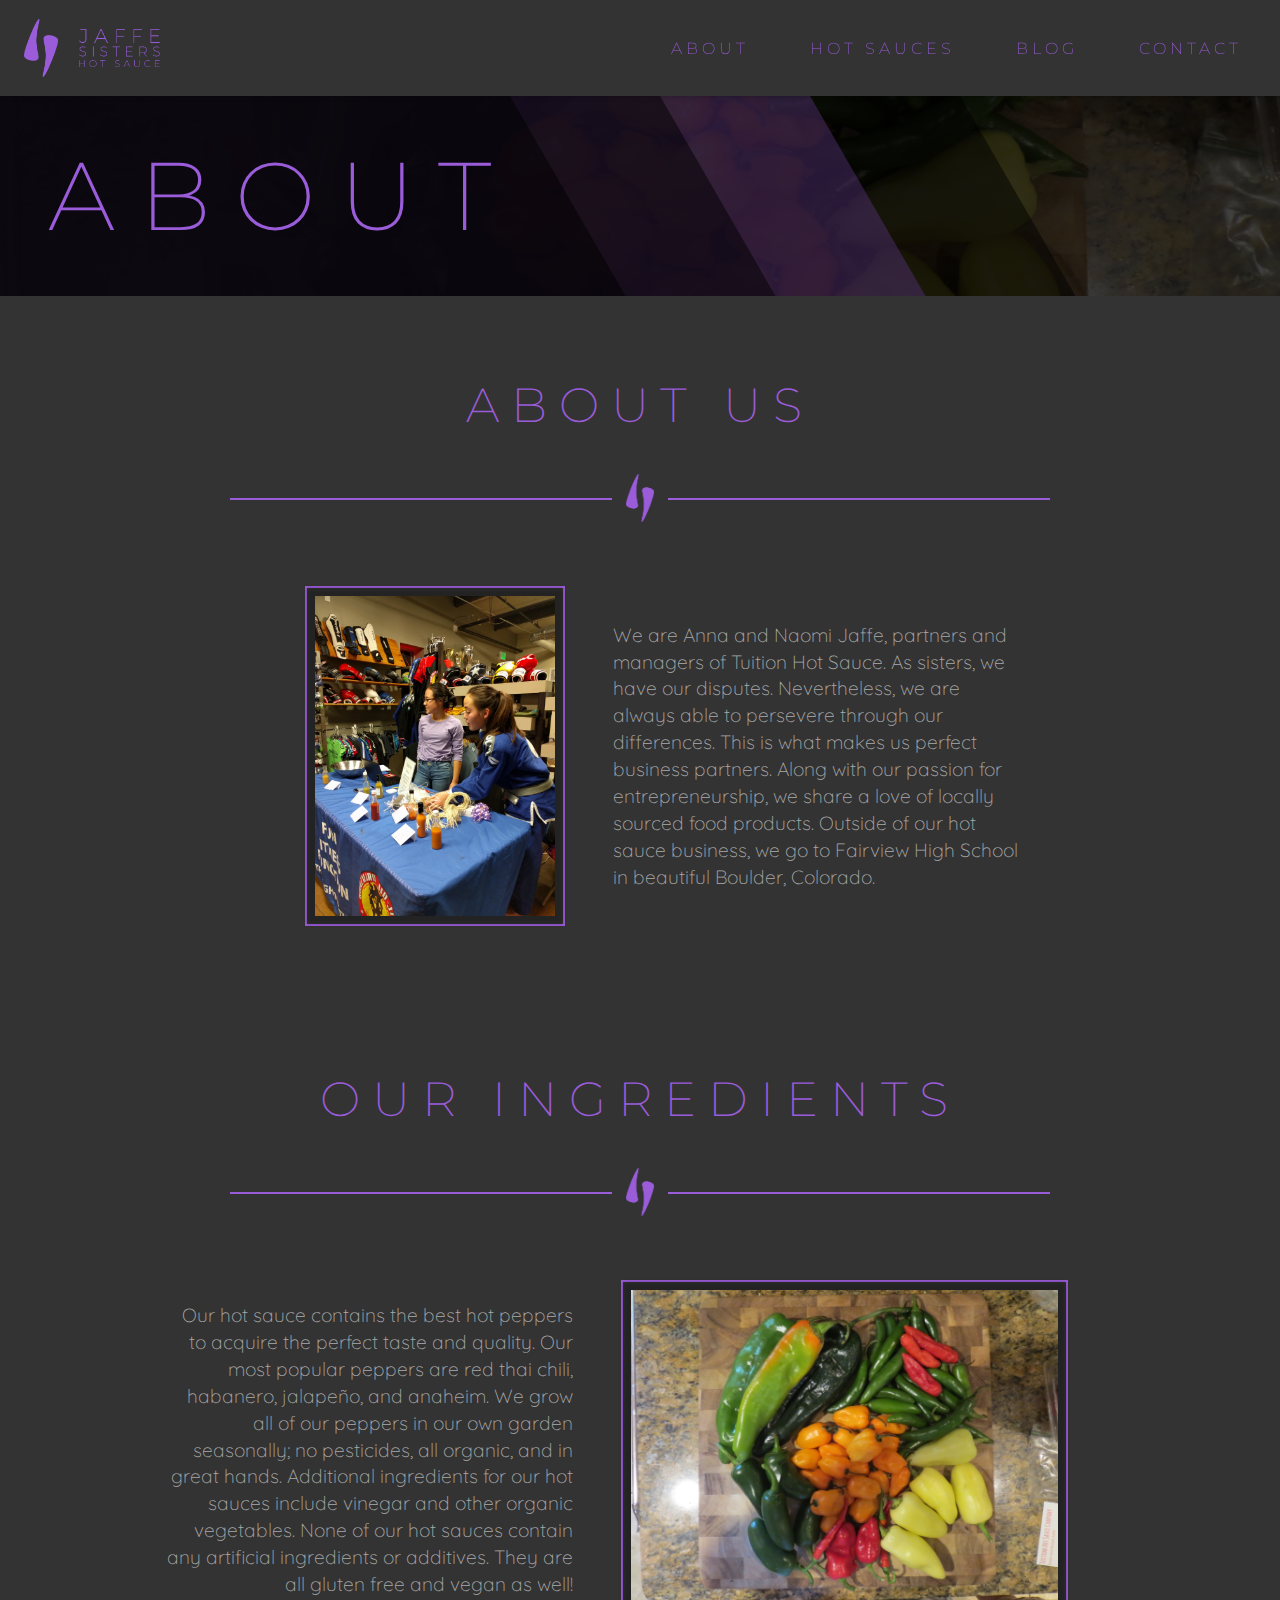
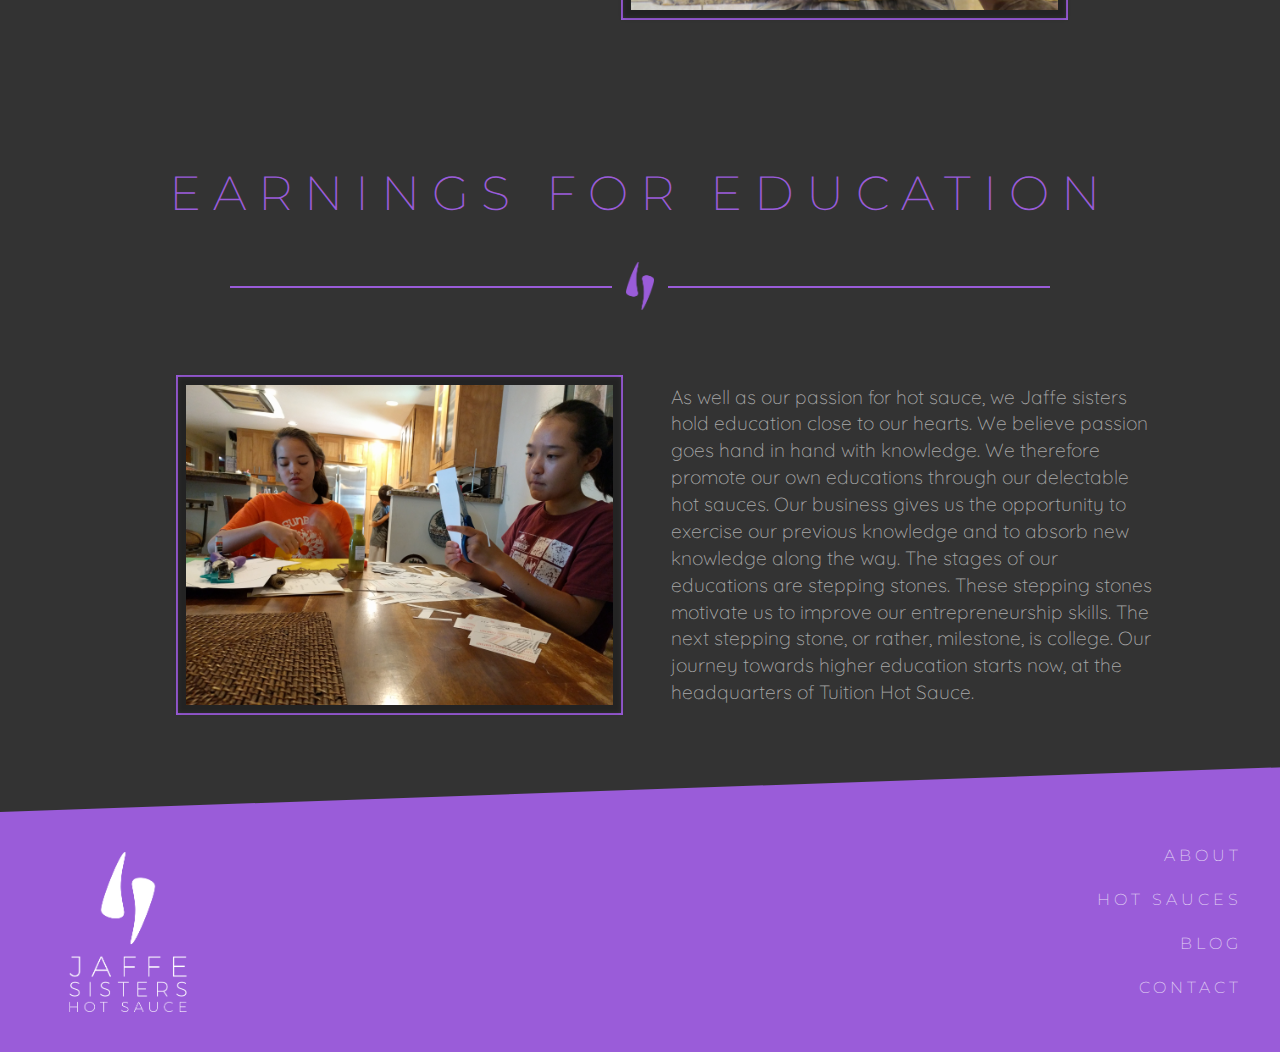
==== commit 29b140a6: "Update line 67 paragraph.html" ====
--- a/about.html
+++ b/about.html
@@ -73,7 +73,7 @@
         <div class="content-img">
           <img src="img/3.jpg" />
         </div>
-        <p>Tuition Hot Sauce was officially established in May of 2016. The idea to make homemade hot sauce came to Naomi Jaffe when she was brainstorming ideas for what to do for her dad for his birthday. She knew that he put hot sauce in his eggs every morning so she decided that she would make her own hot sauce. Using the main ingredients commonly found in hot sauce, (vinegar and hot peppers) she decided to experiment and came up with a hot sauce that was quite sublime. In fact, it was so sublime that she decided to start a business with the help of her older sister, Anna Jaffe. She developed new flavors and techniques over time, in order to adapt to a larger audience of hot sauce lovers. To this day, she is still brainstorming new, original hot sauce flavors for everyone's taste.</p>
+        <p>As well as our passion for hot sauce, we Jaffe sisters hold education close to our hearts. We believe passion goes hand in hand with knowledge. We therefore promote our own educations through our delectable hot sauces. Our business gives us the opportunity to exercise our previous knowledge and to absorb new knowledge along the way. The stages of our educations are stepping stones. These stepping stones motivate us to improve our entrepreneurship skills. The next stepping stone, or rather, milestone, is college. Our journey towards higher education starts now, at the headquarters of Tuition Hot Sauce.</p>
       </div>
     </div>
     <div id="footer">
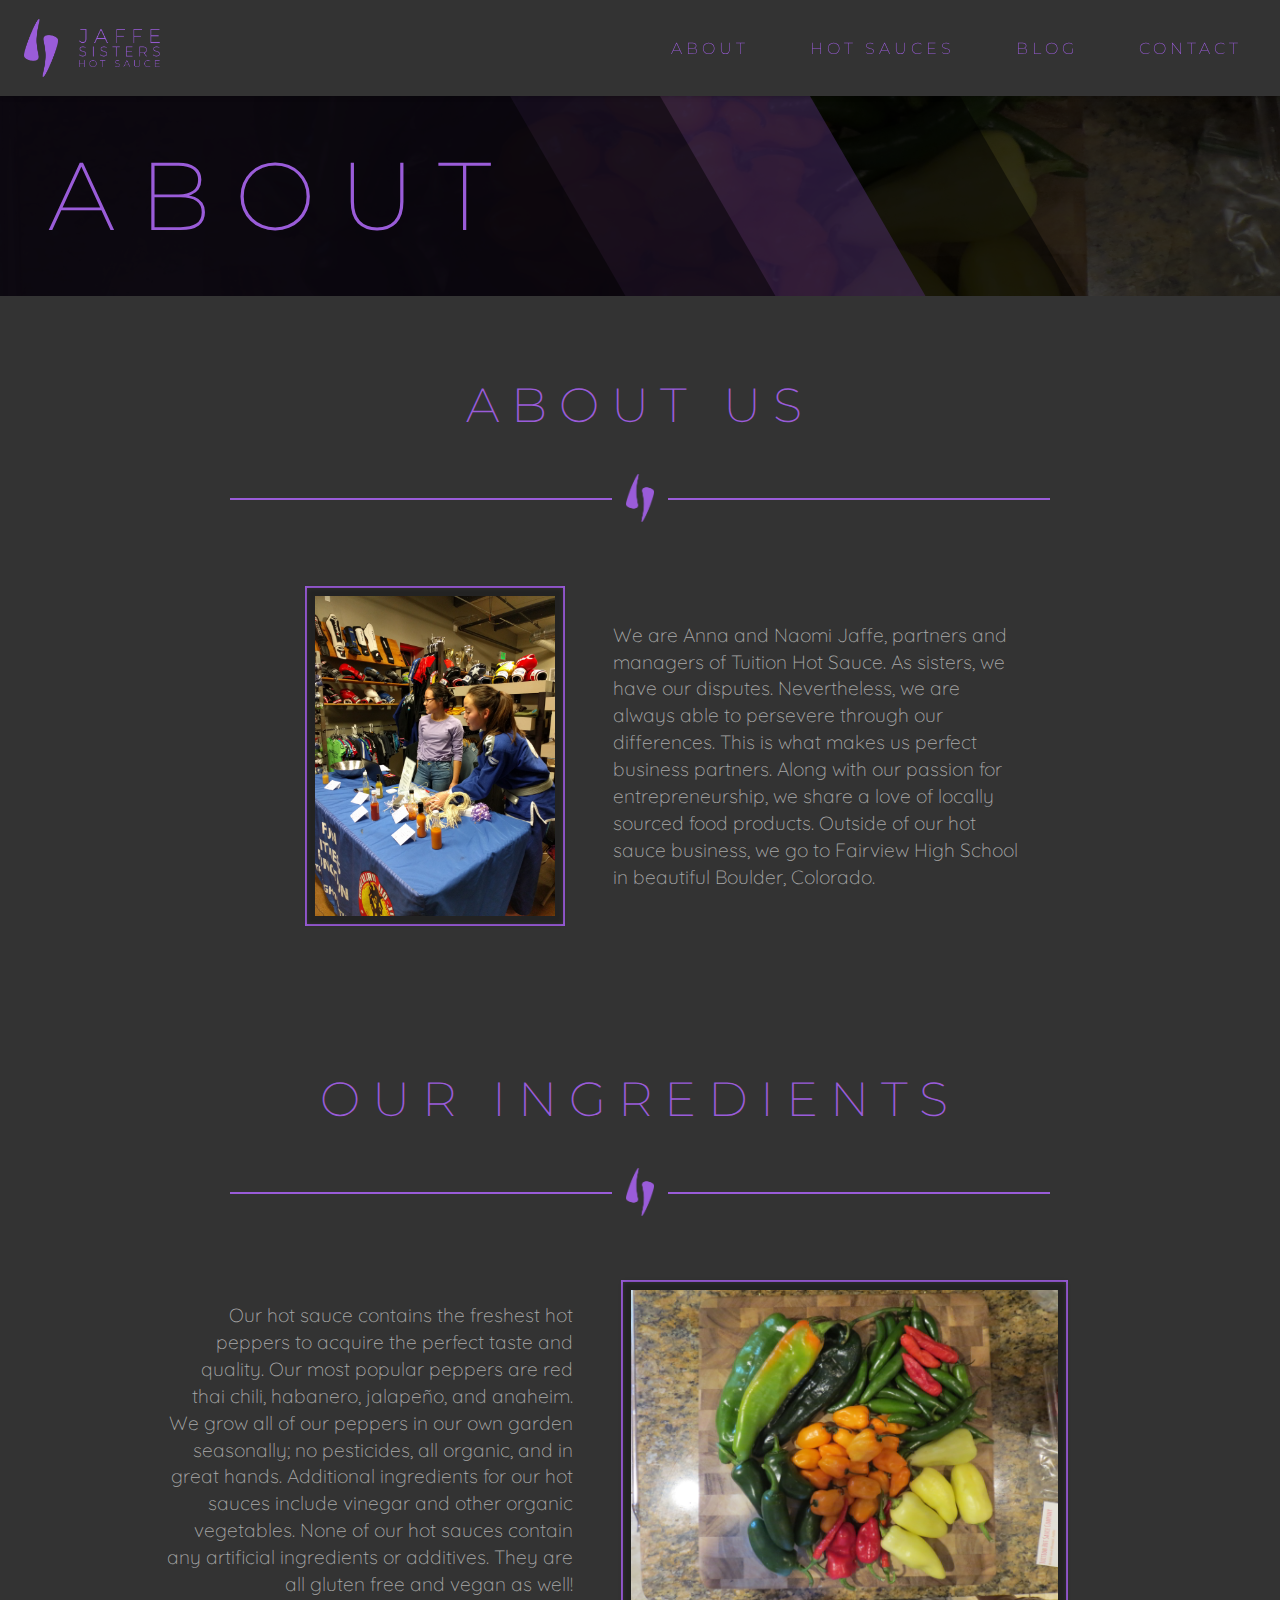
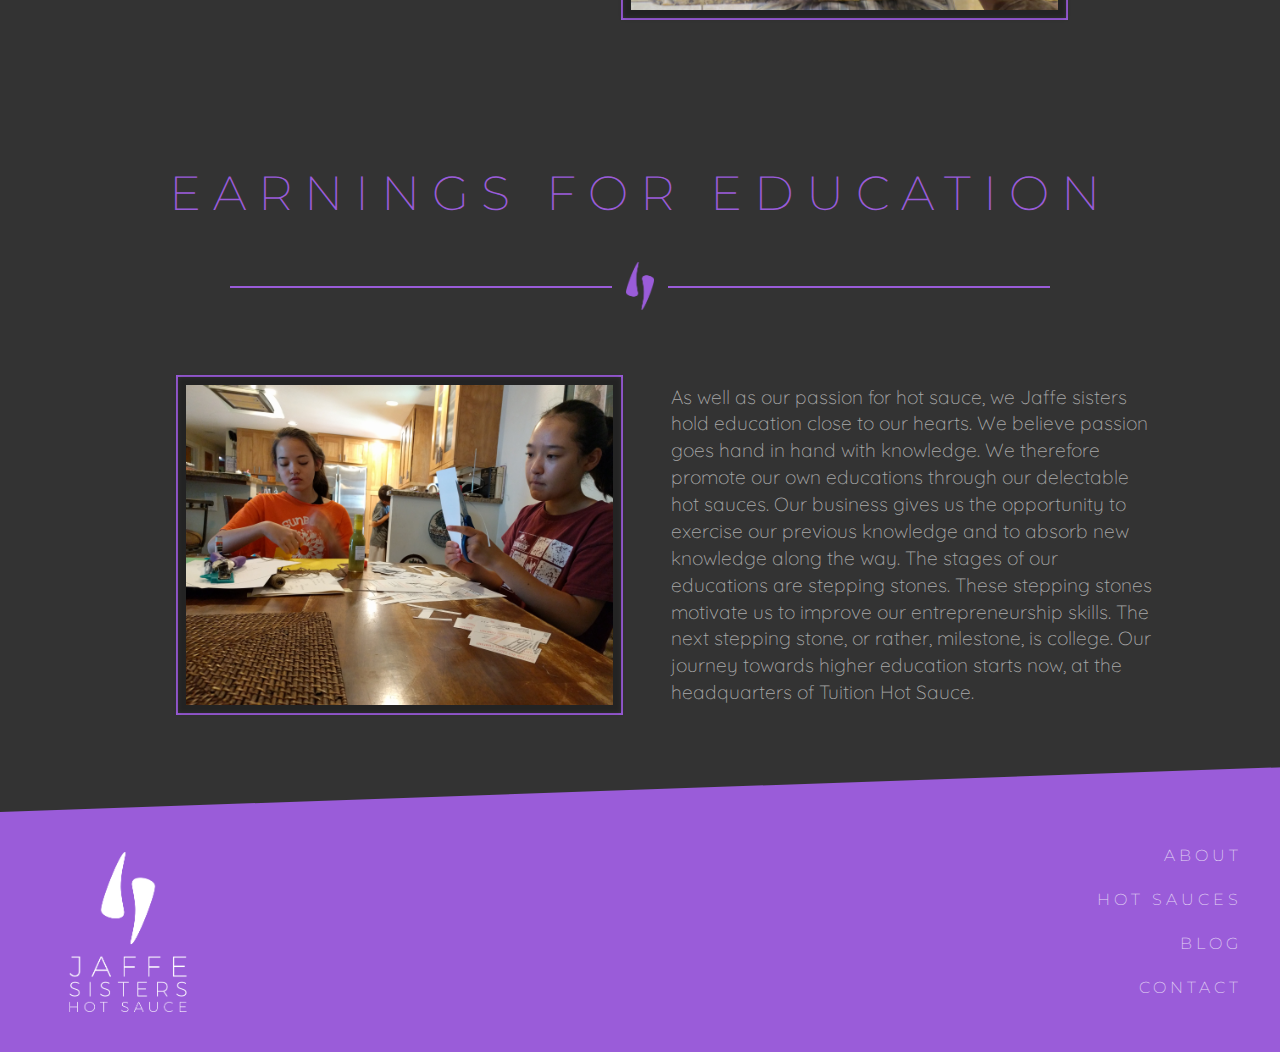
==== commit e0c6c096: "Merge branch 'master' of https://github.com/NoahFiner/jaffesisters" ====
--- a/about.html
+++ b/about.html
@@ -59,7 +59,7 @@
         <div class="fancy-hr-middle"></div>
       </div>
       <div class="section">
-        <p class="align-right" style="width: 40%">Our hot sauce contains the best hot peppers to acquire the perfect taste and quality. Our most popular peppers are red thai chili, habanero, jalapeño, and anaheim. We grow all of our peppers in our own garden seasonally; no pesticides, all organic, and in great hands. Additional ingredients for our hot sauces include vinegar and other organic vegetables. None of our hot sauces contain any artificial ingredients or additives. They are all gluten free and vegan as well!</p>
+        <p class="align-right" style="width: 40%">Our hot sauce contains the freshest hot peppers to acquire the perfect taste and quality. Our most popular peppers are red thai chili, habanero, jalapeño, and anaheim. We grow all of our peppers in our own garden seasonally; no pesticides, all organic, and in great hands. Additional ingredients for our hot sauces include vinegar and other organic vegetables. None of our hot sauces contain any artificial ingredients or additives. They are all gluten free and vegan as well!</p>
         <div class="content-img">
           <img src="img/1.jpg" />
         </div>
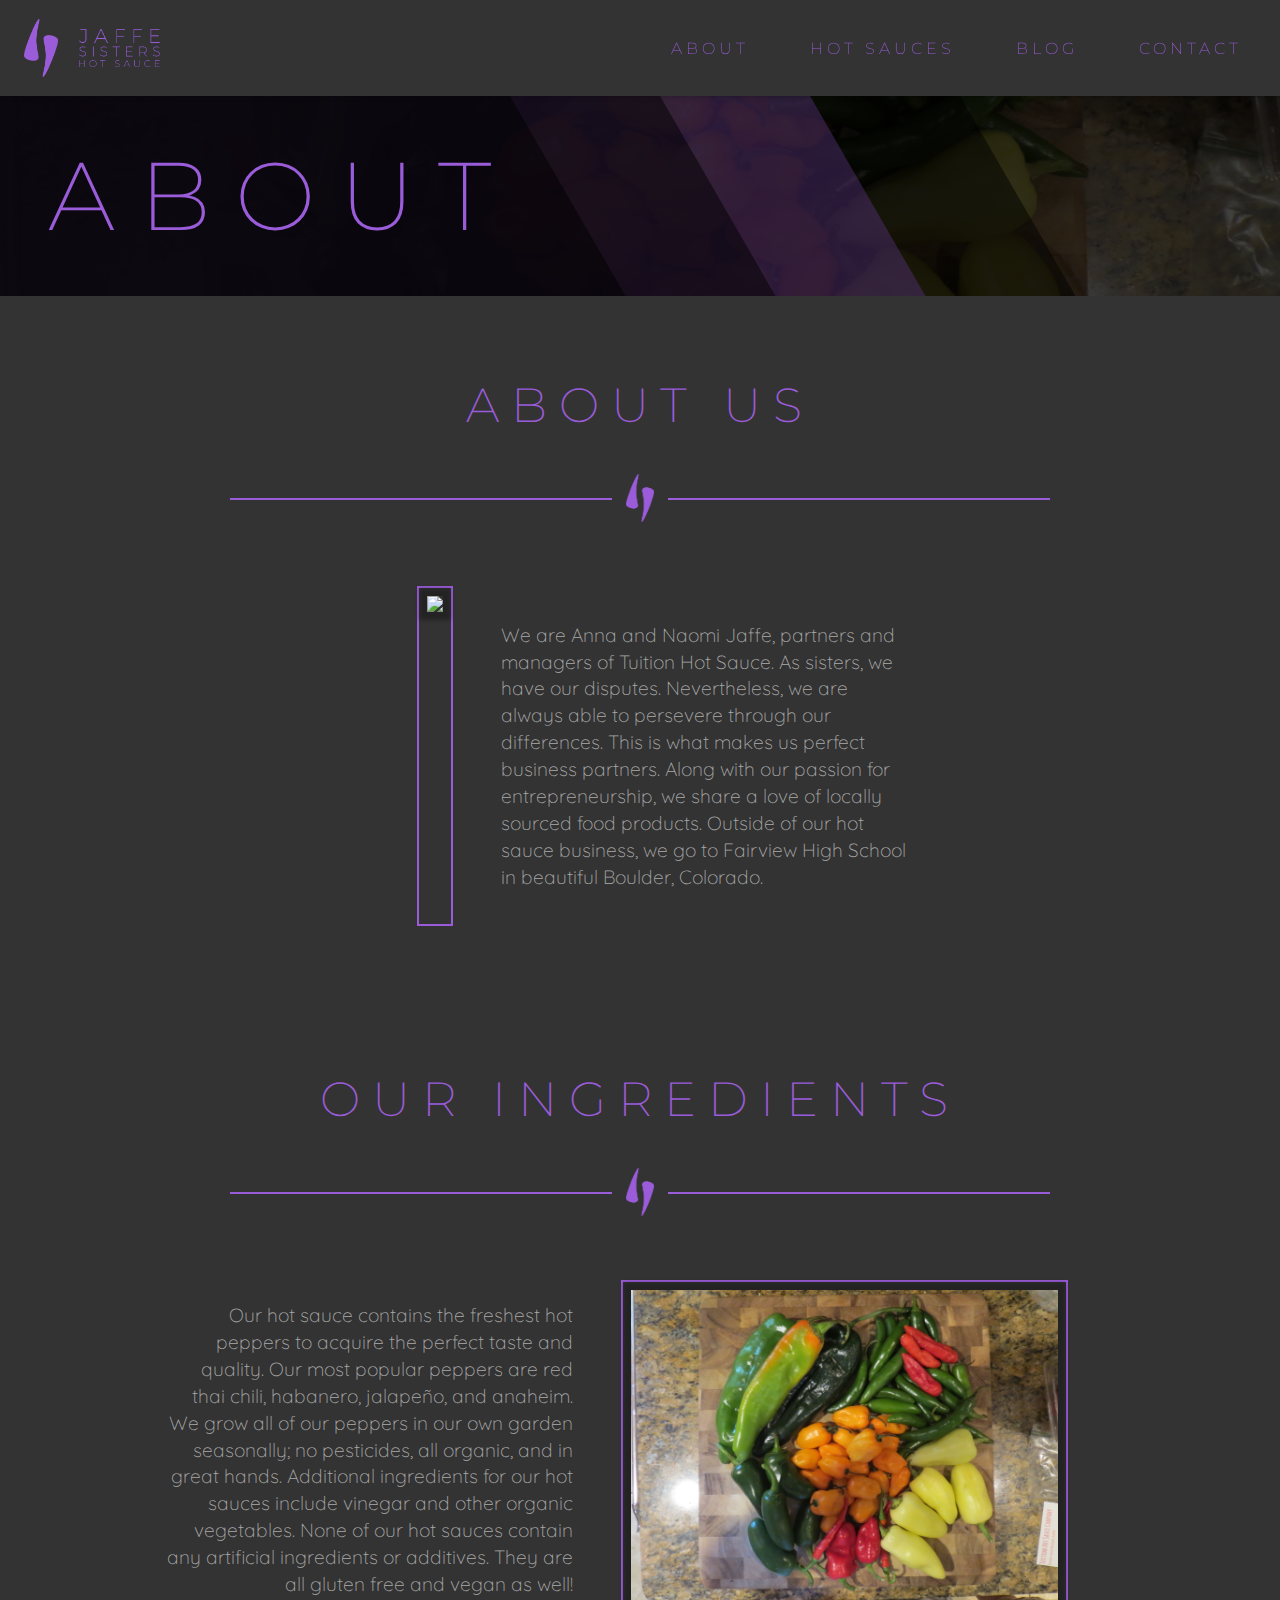
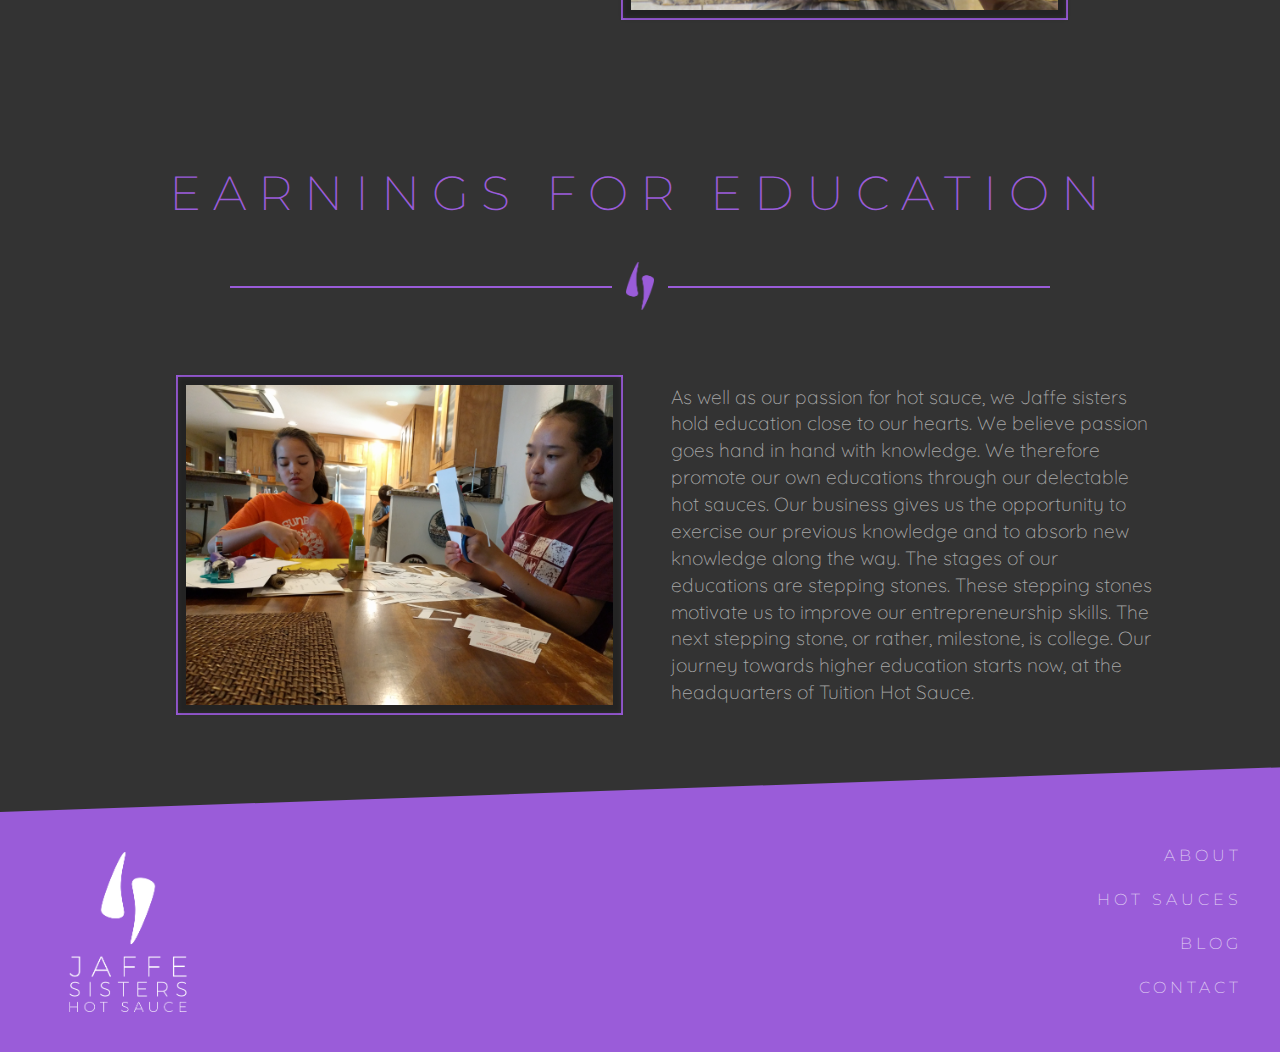
==== commit 4af3d649: "Update image line 52.html" ====
--- a/about.html
+++ b/about.html
@@ -49,7 +49,7 @@
       </div>
       <div class="section">
         <div class="content-img">
-          <img src="img/2.jpg" />
+          <img src="img/about-us.jpg" />
         </div>
         <p style="width: 40%">We are Anna and Naomi Jaffe, partners and managers of Tuition Hot Sauce. As sisters, we have our disputes. Nevertheless, we are always able to persevere through our differences. This is what makes us perfect business partners. Along with our passion for entrepreneurship, we share a love of locally sourced food products. Outside of our hot sauce business, we go to Fairview High School in beautiful Boulder, Colorado.</p>
       </div>
